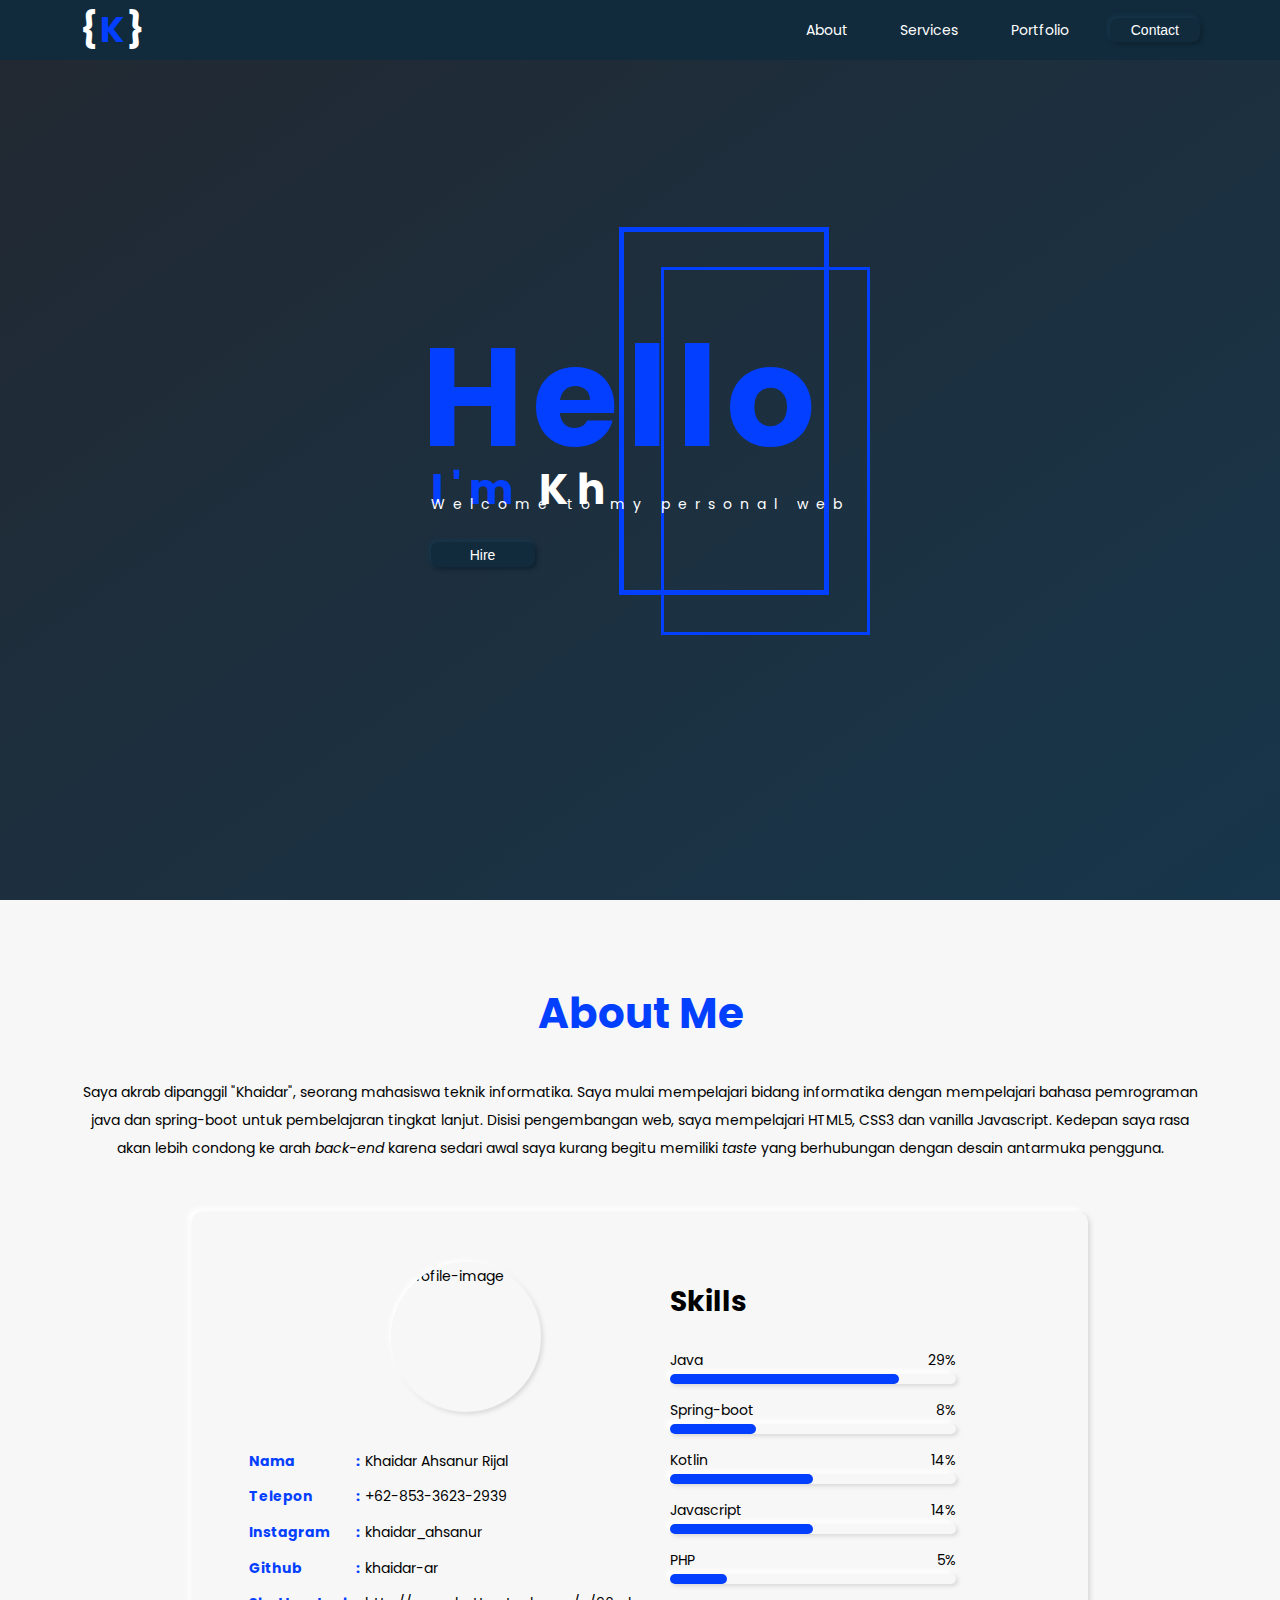
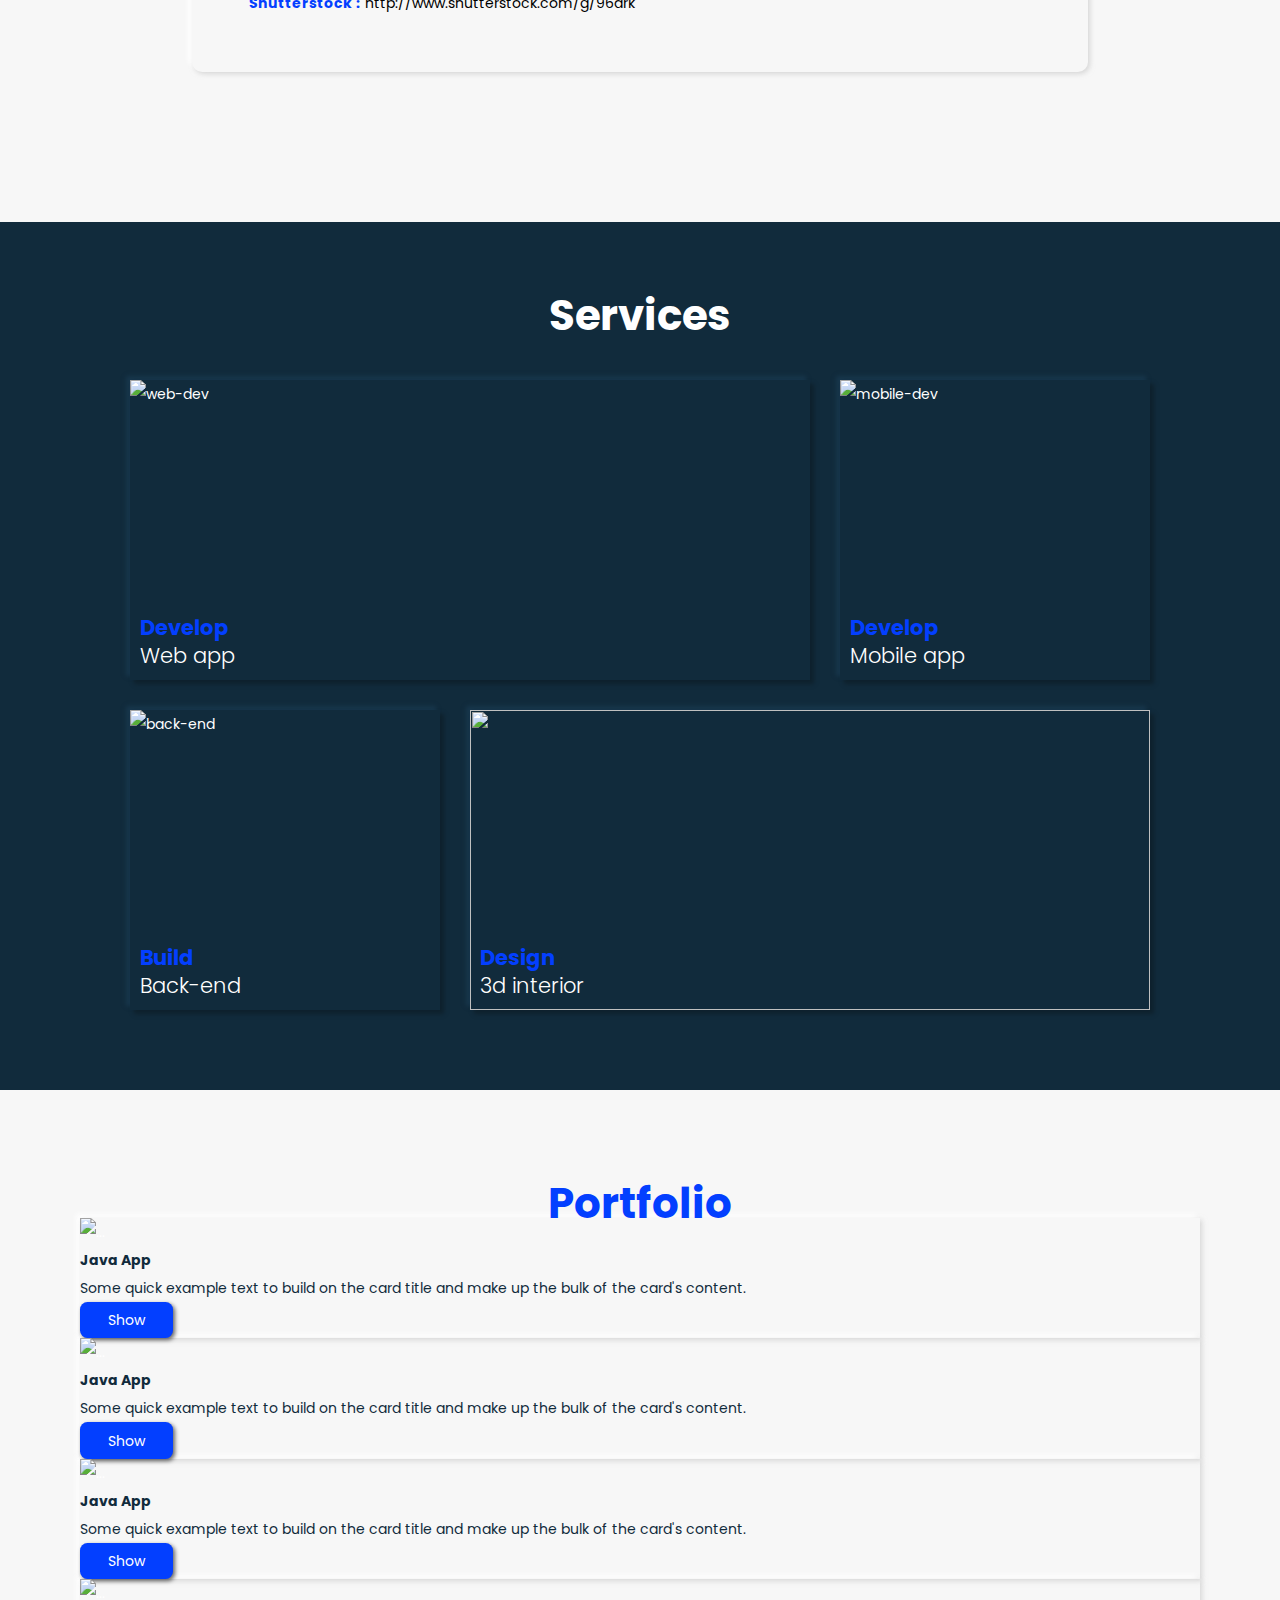
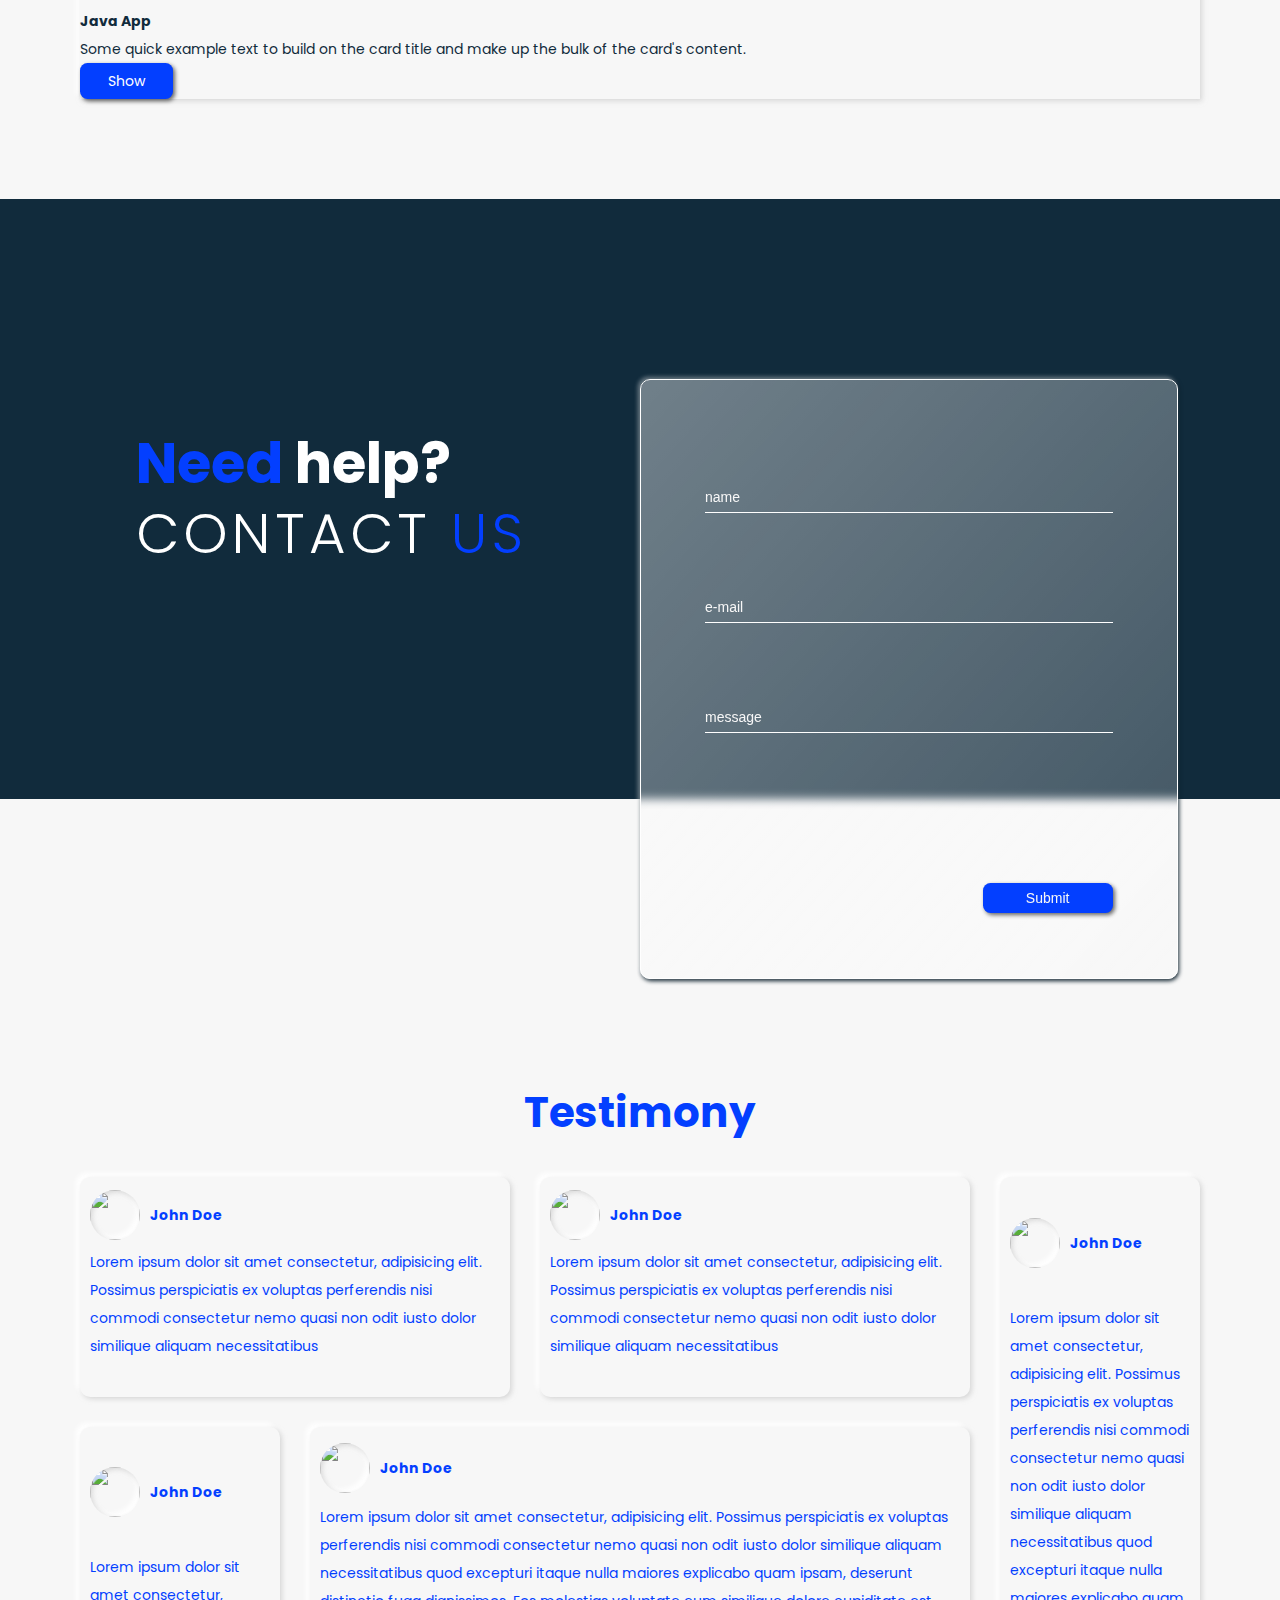
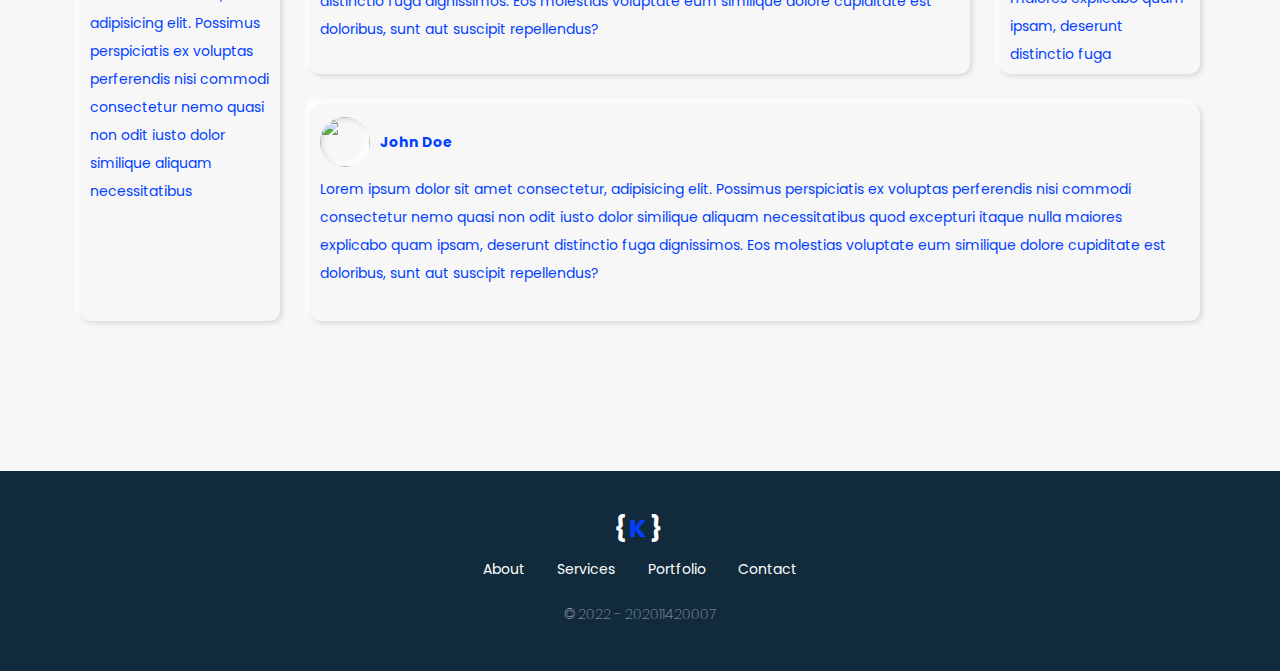
==== index.html @ c1effee4 "set animations for main-section" ====
<!DOCTYPE html>
<html lang="en">

<head>
    <meta charset="UTF-8">
    <meta http-equiv="X-UA-Compatible" content="IE=edge">
    <meta http-equiv="Content-Type" content="text/html; charset=utf-8">
    <meta name="viewport" content="width=device-width, maximum-scale=1">
    <link rel="preconnect" href="https://fonts.googleapis.com">
    <link rel="preconnect" href="https://fonts.gstatic.com" crossorigin>
    <link href="https://fonts.googleapis.com/css2?family=Poppins:wght@100;300;400;500;700&display=swap"
        rel="stylesheet">
    <link rel="stylesheet" href="https://cdnjs.cloudflare.com/ajax/libs/font-awesome/6.1.1/css/all.min.css"
        integrity="sha512-KfkfwYDsLkIlwQp6LFnl8zNdLGxu9YAA1QvwINks4PhcElQSvqcyVLLD9aMhXd13uQjoXtEKNosOWaZqXgel0g=="
        crossorigin="anonymous" referrerpolicy="no-referrer" />
    <!-- CSS only -->
    <link href="https://cdn.jsdelivr.net/npm/bootstrap@5.2.0/dist/css/bootstrap.min.css" rel="stylesheet"
        integrity="sha384-gH2yIJqKdNHPEq0n4Mqa/HGKIhSkIHeL5AyhkYV8i59U5AR6csBvApHHNl/vI1Bx" crossorigin="anonymous">
    <link rel="stylesheet" href="style/style.css">
    <title>Khaid-ar</title>
</head>

<body>
    <!-- =============== header =============== -->
    <header>
        <div class="container">
            <!-- =============== logo =============== -->
            <a class="logo" href="#">{<span>K</span>}</a>
            <!-- =============== navigation-menu =============== -->
            <nav class="menu-list hide-menu-list">
                <ul>
                    <li><a href="#about">About</a></li>
                    <li><a href="#services">Services</a></li>
                    <li><a href="#portfolio">Portfolio</a></li>
                    <li>
                        <button class="bttn bttn-contact bttn-primary">
                            <a href="#contact">Contact</a>
                        </button>
                    </li>
                </ul>
            </nav>
            <div class="menu-responsive">
                <i class="fa-solid fa-bars menu-show"></i>
                <i class="fa-solid fa-xmark exit-menu hide-icon"></i>
            </div>
        </div>
    </header>
    <!-- =============== main-section =============== -->
    <main>
        <div class="container">
            <div class="text-content">
                <h1>Hello</h1>
                <div class="typing-wrapper">
                    <h2>I'm <span class="typing"></span></h2>
                </div>
                <p>Welcome to my personal web</p>
                <button class="bttn bttn-hire bttn-primary">
                    <a href="#">Hire</a>
                </button>
            </div>

        </div>
    </main>
    <!-- =============== about-section =============== -->
    <div class="about" id="about">
        <div class="container">
            <h2>About Me</h2>
            <p>Saya akrab dipanggil "Khaidar", seorang mahasiswa teknik informatika. Saya mulai mempelajari bidang
                informatika dengan mempelajari bahasa pemrograman java dan spring-boot untuk pembelajaran tingkat
                lanjut. Disisi pengembangan web, saya mempelajari HTML5, CSS3 dan vanilla Javascript. Kedepan saya rasa
                akan lebih condong ke arah <i>back-end</i> karena sedari awal saya kurang begitu memiliki <i>taste</i>
                yang berhubungan dengan desain antarmuka pengguna.</p>
            <div class="about-content-wrapper">
                <div class="left-content">
                    <img src="media/khaidar.jpg" alt="profile-image">
                    <table class="about-detail-id">
                        <tr>
                            <th>Nama</th>
                            <th> : </th>
                            <td>Khaidar Ahsanur Rijal</td>
                        </tr>
                        <tr>
                            <th>Telepon</th>
                            <th> : </th>
                            <td>+62-853-3623-2939</td>
                        </tr>
                        <tr>
                            <th>Instagram</th>
                            <th> : </th>
                            <td>khaidar_ahsanur</td>
                        </tr>
                        <tr>
                            <th>Github</th>
                            <th> : </th>
                            <td>khaidar-ar</td>
                        </tr>
                        <tr>
                            <th>Shutterstock</th>
                            <th> : </th>
                            <td>http://www.shutterstock.com/g/96ark</td>
                        </tr>
                    </table>
                </div>
                <div class="right-content">
                    <h3>Skills</h3>
                    <div class="skill-wrapper">
                        <div class="skill-content">
                            <div class="skill-title">
                                <p>Java</p>
                                <p>80</p>
                            </div>
                            <div class="skill-outer">
                                <div class="skill-inner">
                                    <div class="skill-fill-in"></div>
                                </div>
                            </div>
                        </div>
                        <div class="skill-content">
                            <div class="skill-title">
                                <p>Spring-boot</p>
                                <p>30</p>
                            </div>
                            <div class="skill-outer">
                                <div class="skill-inner">
                                    <div class="skill-fill-in"></div>
                                </div>
                            </div>
                        </div>
                        <div class="skill-content">
                            <div class="skill-title">
                                <p>Kotlin</p>
                                <p>50</p>
                            </div>
                            <div class="skill-outer">
                                <div class="skill-inner">
                                    <div class="skill-fill-in"></div>
                                </div>
                            </div>
                        </div>
                        <div class="skill-content">
                            <div class="skill-title">
                                <p>Javascript</p>
                                <p>50</p>
                            </div>
                            <div class="skill-outer">
                                <div class="skill-inner">
                                    <div class="skill-fill-in"></div>
                                </div>
                            </div>
                        </div>
                        <div class="skill-content">
                            <div class="skill-title">
                                <p>PHP</p>
                                <p>20</p>
                            </div>
                            <div class="skill-outer">
                                <div class="skill-inner">
                                    <div class="skill-fill-in"></div>
                                </div>
                            </div>
                        </div>
                    </div>
                </div>
            </div>
        </div>
    </div>

    <div class="services" id="services">
        <div class="container">
            <h2>Services</h2>
            <div class="services-wrapper services-grid-wrapper">
                <div class="service-item">
                    <img src="media/dark-web.webp" alt="web-dev">
                    <div class="service-title">
                        <p>Develop</p>
                        <p>Web app</p>
                    </div>
                    <div class="badge">
                        <a href="">interested</a>
                    </div>
                </div>
                <div class="service-item">
                    <img src="media/dark-mobile.png" alt="mobile-dev">
                    <div class="service-title">
                        <p>Develop</p>
                        <p>Mobile app</p>
                    </div>
                    <div class="badge">
                        <a href="">interested</a>
                    </div>
                </div>
                <div class="service-item">
                    <img src="media/be-svc.jpg" alt="back-end">
                    <div class="service-title">
                        <p>Build</p>
                        <p>Back-end</p>
                    </div>
                    <div class="badge">
                        <a href="">interested</a>
                    </div>
                </div>
                <div class="service-item">
                    <img src="media/interior-svc.jpg" alt="">
                    <div class="service-title">
                        <p>Design</p>
                        <p>3d interior</p>
                    </div>
                    <div class="badge">
                        <a href="">interested</a>
                    </div>
                </div>
            </div>
        </div>
    </div>

    <div class="portfolio" id="portfolio">
        <div class="container ">
            <h2 class="mb-5">Portfolio</h2>
            <div class="row px-5 g-5 swiper">
                <div class="col-12 col-lg-4 ">
                    <div class="card">
                        <img src="media/java.png" class="card-img-top" alt="...">
                        <div class="card-body">
                            <h5 class="card-title">Java App</h5>
                            <p class="card-text">Some quick example text to build on the card title and make up the bulk
                                of the card's content.</p>
                            <a href="#" class="mt-2 bttn bttn-secondary bttn-port">Show</a>
                        </div>
                    </div>
                </div>
                <div class="col-12 col-lg-4 ">
                    <div class="card">
                        <img src="media/work-polres1.jpg" class="card-img-top" alt="...">
                        <div class="card-body">
                            <h5 class="card-title">Java App</h5>
                            <p class="card-text">Some quick example text to build on the card title and make up the bulk
                                of the card's content.</p>
                            <a href="#" class="mt-2 bttn bttn-secondary bttn-port">Show</a>
                        </div>
                    </div>
                </div>
                <div class="col-12 col-lg-4 ">
                    <div class="card swiper-slide">
                        <img src="media/work-interior1.jpg" class="card-img-top" alt="...">
                        <div class="card-body">
                            <h5 class="card-title">Java App</h5>
                            <p class="card-text">Some quick example text to build on the card title and make up the bulk
                                of the card's content.</p>
                            <a href="#" class="mt-2 bttn bttn-secondary bttn-port">Show</a>
                        </div>
                    </div>
                </div>
                <div class="col-12 col-lg-4 ">
                    <div class="card swiper-slide">
                        <img src="media/work-interior1.jpg" class="card-img-top" alt="...">
                        <div class="card-body">
                            <h5 class="card-title">Java App</h5>
                            <p class="card-text">Some quick example text to build on the card title and make up the bulk
                                of the card's content.</p>
                            <a href="#" class="mt-2 bttn bttn-secondary bttn-port">Show</a>
                        </div>
                    </div>
                </div>
            </div>
            <!-- <i class="fa-solid fa-less-than card-nav-left swiper-button-next"></i>
            <i class="fa-solid fa-greater-than card-nav-right swiper-button-prev"></i> -->
        </div>
    </div>

    <!-- =============== contact-section =============== -->
    <div class="contact" id="contact">
        <div class="container">
            <div class="contact-text-content">
                <h2><span>Need</span> help?</h2>
                <h2>CONTACT <span>US</span></h2>
            </div>
            <div class="contact-wrapper">
                <form action="post">
                    <!-- <label for="">name</label> -->
                    <input type="text" placeholder="name">
                    <!-- <label for="">email</label> -->
                    <input type="text" placeholder="e-mail">
                    <!-- <label for="">submit</label> -->
                    <input type="text" placeholder="message">
                </form>
                <button class="bttn bttn-secondary bttn-submit"><a href="">Submit</a></button>
            </div>
        </div>
    </div>

    <!-- =============== testimony =============== -->

    <div class="testimony">
        <div class="container">
            <h2>Testimony</h2>
            <div class="testimony-wrapper">
                <div class="testimony-card">
                    <div class="testimony-profile">
                        <img
                            src='https://avataaars.io/?avatarStyle=Transparent&topType=Hijab&accessoriesType=Blank&hatColor=PastelBlue&clotheType=BlazerShirt&eyeType=Default&eyebrowType=Default&mouthType=Default&skinColor=Light' />
                        <p>John Doe</p>
                    </div>
                    <p>Lorem ipsum dolor sit amet consectetur, adipisicing elit. Possimus perspiciatis ex voluptas
                        perferendis nisi commodi consectetur nemo quasi non odit iusto dolor similique aliquam
                        necessitatibus </p>
                </div>
                <div class="testimony-card">
                    <div class="testimony-profile">
                        <img
                            src='https://avataaars.io/?avatarStyle=Transparent&topType=LongHairBun&accessoriesType=Wayfarers&hairColor=BrownDark&facialHairType=BeardLight&facialHairColor=Red&clotheType=BlazerShirt&clotheColor=Gray02&eyeType=WinkWacky&eyebrowType=UpDown&mouthType=Disbelief&skinColor=Brown' />
                        <p>John Doe</p>
                    </div>
                    <p>Lorem ipsum dolor sit amet consectetur, adipisicing elit. Possimus perspiciatis ex voluptas
                        perferendis nisi commodi consectetur nemo quasi non odit iusto dolor similique aliquam
                        necessitatibus
                    </p>
                </div>
                <div class="testimony-card">
                    <div class="testimony-profile">
                        <img
                            src='https://avataaars.io/?avatarStyle=Transparent&topType=ShortHairShaggyMullet&accessoriesType=Blank&hatColor=Blue03&hairColor=Blonde&facialHairType=Blank&clotheType=BlazerSweater&clotheColor=Gray02&eyeType=Wink&eyebrowType=DefaultNatural&mouthType=Twinkle&skinColor=Pale' />
                        <p>John Doe</p>
                    </div>
                    <p>Lorem ipsum dolor sit amet consectetur, adipisicing elit. Possimus perspiciatis ex
                        voluptas
                        perferendis nisi commodi consectetur nemo quasi non odit iusto dolor similique aliquam
                        necessitatibus quod excepturi itaque nulla maiores explicabo quam ipsam, deserunt
                        distinctio
                        fuga dignissimos.</p>
                </div>
                <div class="testimony-card">
                    <div class="testimony-profile">
                        <img
                            src='https://avataaars.io/?avatarStyle=Transparent&topType=LongHairCurvy&accessoriesType=Prescription01&hairColor=BrownDark&facialHairType=Blank&clotheType=Hoodie&clotheColor=Blue03&eyeType=Wink&eyebrowType=RaisedExcitedNatural&mouthType=Default&skinColor=Pale' />
                        <p>John Doe</p>
                    </div>
                    <p>Lorem ipsum dolor sit amet consectetur, adipisicing elit. Possimus perspiciatis ex
                        voluptas
                        perferendis nisi commodi consectetur nemo quasi non odit iusto dolor similique aliquam
                        necessitatibus</p>
                </div>
                <div class="testimony-card">
                    <div class="testimony-profile">
                        <img
                            src='https://avataaars.io/?avatarStyle=Transparent&topType=LongHairNotTooLong&accessoriesType=Prescription02&hairColor=PastelPink&facialHairType=Blank&clotheType=BlazerSweater&eyeType=Happy&eyebrowType=SadConcernedNatural&mouthType=Eating&skinColor=Pale' />
                        <p>John Doe</p>
                    </div>
                    <p>Lorem ipsum dolor sit amet consectetur, adipisicing elit. Possimus perspiciatis ex
                        voluptas
                        perferendis nisi commodi consectetur nemo quasi non odit iusto dolor similique aliquam
                        necessitatibus quod excepturi itaque nulla maiores explicabo quam ipsam, deserunt
                        distinctio
                        fuga dignissimos. Eos molestias voluptate eum similique dolore cupiditate est doloribus,
                        sunt
                        aut suscipit repellendus?</p>
                </div>
                <div class="testimony-card">
                    <div class="testimony-profile">
                        <img
                            src='https://avataaars.io/?avatarStyle=Transparent&topType=Hat&accessoriesType=Round&facialHairType=BeardMedium&facialHairColor=Platinum&clotheType=BlazerSweater&clotheColor=PastelRed&graphicType=SkullOutline&eyeType=Wink&eyebrowType=DefaultNatural&mouthType=Default&skinColor=Tanned' />
                        <p>John Doe</p>
                    </div>
                    <p>Lorem ipsum dolor sit amet consectetur, adipisicing elit. Possimus perspiciatis ex
                        voluptas
                        perferendis nisi commodi consectetur nemo quasi non odit iusto dolor similique aliquam
                        necessitatibus quod excepturi itaque nulla maiores explicabo quam ipsam, deserunt
                        distinctio
                        fuga dignissimos. Eos molestias voluptate eum similique dolore cupiditate est doloribus,
                        sunt
                        aut suscipit repellendus?</p>
                </div>
            </div>
        </div>
    </div>

    <!-- =============== footer =============== -->
    <footer>
        <div class="container">
            <a class="logo" href="#">{<span>K</span>}</a>

            <nav class="footer-nav">
                <ul>
                    <li><a href="#about">About</a></li>
                    <li><a href="#services">Services</a></li>
                    <li><a href="#portfolio">Portfolio</a></li>
                    <li><a href="#contact">Contact</a></li>
                </ul>
            </nav>
            <div class="social-icons"> <i class="fa-regular fa-envelope"></i>
                <i class="fa-brands fa-github-square"></i>
                <i class="fa-brands fa-linkedin"></i>
                <i class="fa-brands fa-facebook-square"></i>
                <i class="fa-brands fa-instagram"></i></div>
            <p>&copy; 2022 - 202011420007</p>
        </div>
    </footer>
    <script src="script.js"></script>
</body>

</html>
---- style/style.css ----
@import"utility.css";


/* =============== header =============== */

header {
    width: 100vw;
    height: 60px;
    background-color: var(--bg-primary);
    position: fixed;
    z-index: 50;
}

header .container {
    padding-top: 0;
    padding-bottom: 0;
    display: flex;
    justify-content: space-between;
    align-items: center;
    height: 100%;
    width: 100%;
}

.logo {
    height: auto;
    align-self: center;
    display: inline-block;
    letter-spacing: .2rem;
    font-weight: 700;
    font-size: 2.5rem;
}



.logo span {
    font-size: 2.5rem;
    color: var(--color-var-style);
    font-weight: 700;
}

nav.menu-list {
    height: 100%;
    width: 30%;
    display: flex;
    align-items: center;
    justify-content: flex-end;
}

nav ul {
    display: flex;
    justify-content: space-between;
    align-items: center;
    margin-bottom: 0;
    gap: 30px;
}

nav ul li>a {
    transition: 0.9s;
    padding: 0.5em .8em;
    width: 100%;
    height: 100%;
    transition: all .2s ease-in;
    cursor: pointer;

}

nav ul li>a:hover {
    transform: translateY(-5px);
    border-bottom: 1px solid var(--color-var-style);
}


.menu-responsive {
    display: none;
}

.bttn-contact>a:hover {
    color: var(--bg-secondary);
}


/* =============== main-section =============== */
main {
    height: 100vh;
    width: 100vw;
    background: var(--bg-main-gradient);
}

main .container {
    display: flex;
    flex-direction: column;
    align-items: center;
    width: inherit;
    height: inherit;
    justify-content: center;

}



.text-content {
    text-align: left;
    height: auto;
    position: relative;
    letter-spacing: 8px;
    line-height: 2.5rem;
}

.text-content h1 {
    /* position: relative; */
    left: -10px;
    color: var(--color-var-style);
    line-height: 1em;
    position: relative;

}

.typing-wrapper {
    position: relative;
    margin: 20px 0;
    width: auto;
    height: auto;

}

.text-content h2 {
    z-index: 2;
    position: absolute;
    bottom: -20px;
    color: var(--color-var-style);
    width: 60vw;
    /* width: 100%; */
}

.text-content h2 .typing {
    font-size: inherit;
    color: var(--font-color-primary);
    z-index: 2;
    margin-bottom: 20px;
}


.text-content p {
    position: relative;
    /* margin-top: 20px; */
    z-index: 2;
}

.text-content::before {
    content: '';
    width: 50%;
    height: 150%;
    border: 5px solid var(--color-var-style);
    position: absolute;
    right: 5%;
    top: -100px;
    z-index: 1;
    animation: fade-box-left 3s ease-in;
}



.text-content::after {
    content: '';
    width: 50%;
    height: 150%;
    border: 3px solid var(--color-var-style);
    position: absolute;
    right: -5%;
    top: -60px;
    z-index: 1;
    animation: fade-box-right 3s ease-in;
}


.bttn-hire {
    padding: .3em 2.8em;
    margin-top: 20px;
}

.bttn-hire>a:hover {
    color: var(--bg-secondary);
}

/* =============== about-section =============== */
.about {
    width: 100vw;
    height: auto;
    color: var(--font-color-secondary);
    margin-bottom: 50px;
}



.about .container {
    width: inherit;
    height: inherit;
    display: flex;
    flex-direction: column;
    align-items: center;
}

.about .container i {
    font-size: 1rem;
}

.about .container h2 {
    color: var(--color-var-style);
    margin-bottom: 50px;
}

.about .container>p {
    margin-bottom: 50px;
    text-align: center;
}

.about-content-wrapper {
    min-width: 80%;
    height: auto;
    display: flex;
    align-items: center;
    padding: 50px 100px;
    box-shadow: 2px 2px 5px var(--shadow-btm-primary), -4px -4px 5px var(--shadow-top-primary);
    border-radius: 10px;
}

.left-content {
    width: 50%;
    display: flex;
    flex-direction: column;
    align-items: center;
    margin-right: 30px;

}

.left-content img {
    width: 150px;
    height: 150px;
    border-radius: 50%;
    box-shadow: -2px -2px 4px var(--shadow-top-primary), 2px 2px 4px var(--shadow-btm-primary);
    margin-bottom: 30px;
    object-fit: cover;
}


.about-detail-id {
    align-self: flex-end;
    color: #000;
    text-align: left;
    min-width: 80%;
    table-layout: fixed;

}

.about-detail-id tr th {
    width: 30%;
    color: var(--color-var-style);
}

.about-detail-id tr td {
    word-wrap: break-word;
    width: 70%;
}

.about-detail-id tr td,
.about-detail-id tr th {
    padding: .2em;
}

.about-detail-id tr th:nth-of-type(2) {
    padding: 0;
    width: 1%;
}

.right-content {
    width: 50%;
    height: 100%;
}

.right-content h3 {
    margin-bottom: 30px;
}

.skill-wrapper {
    height: 80%;
    max-width: 90%;
    display: flex;
    flex-direction: column;
    justify-content: space-between;

}

.skill-content {
    display: flex;
    flex-direction: column;
    height: 50px;
}

.skill-title {
    display: flex;
    color: var(--font-color-secondary);
    justify-content: space-between;
}

.skill-outer {
    width: 100%;
    height: 10px;
    background-color: var(--bg-secondary);
    box-shadow: 2px 2px 4px var(--shadow-btm-primary), -4px -4px 4px var(--shadow-top-primary);
    border-radius: 10px;
}

.skill-inner {
    width: 80%;
    height: 100%;
    border-radius: 10px;
}

.skill-content:nth-of-type(2) .skill-outer .skill-inner {
    width: 30%;
}

.skill-content:nth-of-type(3) .skill-outer .skill-inner {
    width: 50%;
}

.skill-content:nth-of-type(4) .skill-outer .skill-inner {
    width: 50%;
}

.skill-content:nth-of-type(5) .skill-outer .skill-inner {
    width: 20%;
}

.skill-fill-in {
    width: 100%;
    height: 100%;
    background-color: var(--color-var-style);
    border-radius: 10px;
    animation: precentage-bar 3s ease-in;
}




/* ============ services-section ============ */

.services {
    height: auto;
    width: 100vw;
    background-color: var(--bg-primary);
}

.services .container {
    display: flex;
    flex-direction: column;
    align-items: center;
    width: inherit;
    height: inherit;
    padding: 80px 130px;
}

.services-grid-wrapper {
    margin-top: 50px;
    width: 100%;
    height: auto;
    display: grid;
    grid-template-columns: 2fr 1fr 1fr 2fr;
    gap: 30px;
}

.service-item {
    box-shadow: 4px 4px 4px var(--shadow-btm-secondary), -4px -4px 4px var(--shadow-top-secondary);
    height: 300px;
    position: relative;
}

.service-item img {
    width: 100%;
    height: 100%;
    object-fit: cover;

}

.service-item:nth-of-type(1) {
    grid-column: 1/4;
}

.service-item:nth-of-type(4) {
    grid-column: 2/5;
}

.service-title {
    position: absolute;
    bottom: 10px;
    left: 10px;
}

.service-title>p {
    font-size: 1.5rem;
    font-weight: 300;
}

.service-title p:first-child {
    color: var(--color-var-style);
    font-weight: 700;
}

.badge {
    display: none;
}

.badge.active {
    width: 100%;
    height: 100%;
    background-color: var(--glass-effect-shadow-btm);
    opacity: .8;
    z-index: 10;
    top: 0;
    left: 0;
    position: absolute;
    display: flex;
    align-items: center;
    justify-content: center;
}


/* ============ portfolio-section ============ */
.portfolio .container h2 {
    color: var(--color-var-style);
    text-align: center;
}

.portfolio .container {
    position: relative;
}


.card {
    box-shadow: 2px 2px 5px var(--shadow-btm-primary), -4px -4px 5px var(--shadow-top-primary);
}

.bttn-port {
    padding: .3em 2em;
}

.card-nav-left,
.card-nav-right {
    position: absolute;
    font-size: 2rem;
    font-weight: 700;
    width: 50px;
    height: 50px;
    border-radius: 50%;
    display: flex;
    align-items: center;
    justify-content: center;
    box-shadow: 2px 2px 5px var(--shadow-btm-primary), -4px -4px 5px var(--shadow-top-primary);
    color: var(--color-var-style);
}

.card-nav-left:active,
.card-nav-right:active {
    box-shadow: inset 2px 2px 5px var(--shadow-btm-primary), inset -4px -4px 5px var(--shadow-top-primary);
    ;
}

.card-nav-left {
    top: 50%;
    left: 3%;
}

.card-nav-right {
    top: 50%;
    right: 3%;
}

/* ============ contact-section ============ */

.contact {
    height: 600px;
    width: 100vw;
    background-color: var(--bg-primary);
    margin-bottom: 200px;
}

.contact .container {
    width: 100%;
    height: 100%;
    display: flex;
    align-items: center;
    position: relative;
}

.contact-text-content {
    line-height: 5rem;
    margin-left: 5%;
}


.contact-text-content h2 {
    font-size: 5rem;
}

.contact-text-content h2 span {
    font-size: 5rem;
    color: var(--color-var-style);
}

.contact-text-content h2:nth-child(2) {
    letter-spacing: .3rem;
    font-weight: 300;
}

.contact-wrapper {
    height: 600px;
    width: calc(42%);
    padding: calc(8%) calc(5%);
    border-radius: 10px;
    display: flex;
    flex-direction: column;
    position: absolute;
    top: 180px;
    right: 8%;
    background-image: var(--glass-effect-bg);
    backdrop-filter: blur(5px);
    -webkit-backdrop-filter: blur(5px);
    border: 1px solid #fff;
    box-shadow: -2px -2px 4px var(--glass-effect-shadow-top), 1px 1.5px 4px var(--glass-effect-shadow-btm);
}

form {
    height: auto;
    width: 100%;
    display: flex;
    flex-direction: column;
    gap: 80px;
    background-color: transparent;
    margin-bottom: 150px;

}

form>input {
    height: 30px;
    color: var(--font-color-primary);
    background-color: transparent;
    font-weight: 700;
    border: none;
    border-bottom: 1px solid var(--font-color-primary);
}

form>input:focus {
    outline: none;
    color: var(--font-color-primary);
    font-weight: 100;
}

.bttn-submit {
    width: 130px;
    padding: .5em;
}

.bttn-submit>a {
    color: var(--bg-secondary);
}


/* ============ testimony-section ============ */

.testimony {
    width: 100vw;
    height: auto;
    color: var(--color-var-style);
    margin-bottom: 50px;
}

.testimony .container {
    width: 100%;
    height: 100%;
    display: flex;
    flex-direction: column;
    justify-content: center;
    align-items: center;
}

.testimony-wrapper {
    margin-top: 50px;
    width: 80%;
    height: 100%;
    display: grid;
    grid-template-columns: repeat(5, 1fr);
    gap: 30px;
}

.testimony-card {
    box-shadow: 2px 2px 5px var(--shadow-btm-primary), -4px -4px 5px var(--shadow-top-primary);
    border-radius: 10px;
    overflow: hidden;
    padding: 20px 10px;
}

.testimony-profile {
    width: 100%;
    height: 20%;
    display: flex;
    gap: 10px;
    align-items: center;
    font-weight: 700;
    margin-bottom: 15px;
}

.testimony-profile img {
    border-radius: 50%;
    width: 50px;
    height: 50px;
    box-shadow: inset 2px 2px 5px var(--shadow-btm-primary), inset -4px -4px 5px var(--shadow-top-primary);
    object-fit: cover;
}

.testimony-card:nth-of-type(1) {
    grid-column: 1/3;
}

.testimony-card:nth-of-type(2) {
    grid-column: 3/5;
}

.testimony-card:nth-of-type(3) {
    grid-column: 5/6;
    grid-row: 1/3;
}

.testimony-card:nth-of-type(4) {
    grid-column: 1/2;
    grid-row: 2/4;
}

.testimony-card:nth-of-type(5) {
    grid-column: 2/5;
    grid-row: 2;
}

.testimony-card:nth-of-type(6) {
    grid-column: 2/6;
    grid-row: 3;
}


/* ============ footer ============ */
footer {
    width: 100vw;
    height: 200px;
    background-color: var(--bg-primary);
}

footer .container {
    width: 100%;
    height: 100%;
    padding: 20px 0;
    display: flex;
    flex-direction: column;
    justify-content: center;
    align-items: center;
    gap: 5px;
}

footer .logo,
footer .logo span {
    font-size: 1.8rem;
}

.footer-nav ul {
    column-gap: 10px;
}


.footer-nav ul li a:hover {
    transform: none;
    border: none;
    color: var(--color-var-style);

}

.social-icons {
    display: flex;
    justify-content: space-between;
    width: 17%;
}

.social-icons>i {
    font-size: 2rem;
}

footer .container p {
    font-weight: 100;
}

@media only screen and (max-width: 1300px) {
    .portfolio-card {
        height: 280px;
    }

    .testimony-wrapper {
        width: 100%;
    }

    .contact-text-content h2 {
        font-size: 4rem;
        line-height: 5rem;
        align-self: flex-start;
    }

    .contact-text-content h2 span {
        font-size: 4rem;
    }
}

@media only screen and (max-width: 1000px) {
    main .container {
        padding: 100px 40px;
    }

    .typing-wrapper h2 {

        width: 70vw;

        /* display: none; */
    }

    .about-content-wrapper {
        width: 110%;
        padding: 50px;
    }

    .left-content img {
        width: 120px;
        height: 120px;
    }

    .left-content {
        width: 65%;
    }

    .right-content {
        width: 35%;
    }

    .portfolios-card-wrapper {
        padding: 50px 0;
    }

    .portfolio-card {
        width: 30%;
    }

    .portfolio-card h3 {
        font-size: 1.3rem;
        line-height: 1.5rem;
    }

    .portfolio-card img {
        height: 60%;
    }

    .card-nav-left {
        top: 50%;
        left: -70px;
    }

    .card-nav-right {
        top: 50%;
        right: -70px;
    }

    .contact .container {
        display: flex;
        flex-direction: column;
    }

    .contact-text-content h2 {
        font-size: 4rem;
        line-height: 5rem;
        align-self: flex-start;
    }

    .contact-text-content h2 span {
        font-size: 4rem;
    }

    .contact-wrapper {
        width: 60%;
        top: 270px
    }

    .testimony {
        margin-top: 200px;
    }

    .testimony-wrapper {
        grid-template-columns: repeat(6, 1fr);
        gap: 30px;
    }

    .testimony-card:nth-of-type(1) {
        grid-column: 1/4;
    }

    .testimony-card:nth-of-type(2) {
        grid-column: 4/7;
        grid-row: 1/2;
    }

    .testimony-card:nth-of-type(3) {
        grid-column: 1/3;
        grid-row: 2/4;
    }

    .testimony-card:nth-of-type(4) {
        grid-column: 3/5;
        grid-row: 2/3;
    }

    .testimony-card:nth-of-type(5) {
        grid-column: 5/7;
    }

    .testimony-card:nth-of-type(6) {
        grid-column: 3/7;
    }
}







@media only screen and (max-width: 700px) {
    body {
        line-height: 1.2rem;
    }

    h1 {
        font-size: 5.5rem;
    }

    h2 {
        font-size: 3rem;
    }

    h3 {
        font-size: 1.8rem;
    }

    a,
    p {
        font-size: .8rem;
    }

    .container {
        max-width: 480px;
        padding: 80px 40px;
    }


    /* =============== header-section =============== */
    header {
        height: 50px;
    }


    .hide-menu-list {
        transform: scale(0);
        opacity: 0;
    }

    .menu-list.hide-menu-list {
        display: none;
    }

    .hide-menu-list ul li a {
        display: none;
    }

    nav.menu-list {
        z-index: 5;
        position: fixed;
        left: 0;
        right: 0;
        top: 0;
        bottom: 0;
        width: 100vw;
        height: 100vh;
        background-image: var(--menu-glass-effect-bg);
        backdrop-filter: blur(5px);
        -webkit-backdrop-filter: blur(5px);
        justify-content: center;
        align-items: center;
        transition-duration: 1s;
        transform: scale(1);
        transition-delay: .2s;
    }

    .menu-list ul {
        display: flex;
        flex-direction: column;
        align-items: center;
        justify-content: center;
        z-index: 10;
    }

    .menu-list ul li a {
        color: var(--font-color-primary);
        font-size: 1.5rem;
        transition: 0.9s;
        padding: 0.5em .8em;
        /* transition: all .2s ease-in; */
        cursor: pointer;
        z-index: 5;
    }

    .menu-list ul li a:hover {
        border-bottom: none;
        transform: translate(0);
    }

    /* =============== main-section =============== */

    main .container {
        padding: 80px 20px;
    }

    .text-content h1 {
        left: -7px;
    }



    .text-content h2 {
        font-size: 1.5rem;
        letter-spacing: 0.2em;
        width: auto;
        bottom: -5px;
        /* display: none; */
    }

    .text-content p {
        line-height: 1.2em;
        /* margin-top: 30px; */
    }


    .text-content::before {
        width: 40%;
        height: 115%;
        right: 20%;
        top: -30px;
    }

    .text-content::after {
        width: 40%;
        height: 115%;
        right: 10%;
        top: -5px;
    }

    .bttn-hire {
        padding: .05em 2.3em;
    }

    /* =============== about-section =============== */
    .about {
        height: auto;
    }

    .about .container {
        height: auto;
    }

    .about .container p i {
        font-size: .8rem;
    }

    .about-content-wrapper {
        width: 110%;
        height: auto;
        padding: 50px 30px;
        flex-direction: column;
        align-items: flex-start;
    }

    .left-content,
    .right-content {
        width: 100%;
    }

    .left-content img {
        width: 100px;
        height: 100px;
        margin-bottom: 50px;
    }

    .about-detail-id {
        width: inherit;
        margin-bottom: 50px;
    }

    .about-detail-id tr td {
        width: 60%;
        font-size: .8rem;
    }

    .about-detail-id tr th {
        width: 40%;
        vertical-align: text-top;
        font-size: .8rem;
    }

    .right-content {
        width: 100%;
    }

    .skill-wrapper {
        min-width: 90%;
    }

    .skill-content {
        height: 40px;
        margin-bottom: 10px;
    }

    .skill-title {
        margin-bottom: 5px;
    }


    /* ============ services-section ============ */
    .services {
        height: auto;
    }

    .services .container {
        padding: 80px 20px;
        height: inherit;
    }

    .services-grid-wrapper {
        gap: 30px;
        grid-template-columns: 1fr;
        grid-template-rows: repeat(4, 2fr);
        width: 80%;
        height: 100%;
    }

    .service-item {
        height: 200px;
    }

    .service-item:nth-of-type(1) {
        grid-column: 1;
        background-color: #000;
    }

    .service-item:nth-of-type(4) {
        grid-column: 1;
        background-color: #000;
    }

    .service-title>p {
        font-size: 1rem;
    }

    /* ============ portfolio-section ============ */



    .portfolios-card-wrapper {
        align-items: center;
        justify-content: center;
        padding: 0;
    }

    .portfolio-card {
        width: 80%;
        height: 350px;
    }

    .portfolio-card a {
        margin-top: 70px;
    }

    .portfolio-card:nth-of-type(2),
    .portfolio-card:nth-of-type(3) {
        display: none;
    }

    .card-nav-left,
    .card-nav-right {
        display: none;
    }

    /* ============ contact-section ============ */
    .contact {
        height: 600px;
        margin-bottom: 0;
    }

    .contact .container {
        display: flex;
        flex-direction: column;
        position: static;
        padding: 100px 20px;

    }

    .contact-text-content {
        width: 100%;
        margin-bottom: 30px;
    }

    .contact-text-content h2 {
        font-size: 2rem;
        line-height: 3rem;
    }

    .contact-text-content h2 span {
        font-size: 2rem;
    }


    .contact-wrapper {
        position: static;
        width: 100%;
        padding: calc(15%) calc(10%);
    }

    form {
        gap: 50px;
    }

    .bttn-submit {
        padding: .8em .3em;
    }

    /* ============ testimony-section ============ */
    .testimony {
        margin-top: 150px;
    }

    .testimony-wrapper {
        display: flex;
        align-items: center;
        justify-content: center;
        height: 100%;
    }

    .testimony-card:not(:nth-of-type(1)) {
        display: none;
    }

    .testimony-card {
        width: 100%;
        height: 300px;
    }

    /* ============ footer ============ */
    footer {
        height: 180px;
    }

    .social-icons {
        width: 50%;
    }

    /* ============ reset-contact-button============ */

    .bttn.bttn-contact.bttn-primary {
        background-color: inherit;
        border: none;
        box-shadow: none;
        padding: 0;
        color: inherit;
    }

    .menu-responsive {
        display: inline-block;
        z-index: 10;
    }


    /* ============ menu-event-handler ============ */
    .menu-show,
    .exit-menu {
        display: inline-block;
        text-align: center;
        z-index: 50;
        font-size: 1.8rem;
        transition: .4s;
        -webkit-transition: .4s;
    }


    .menu-show:active,
    .exit-menu:active {
        -webkit-transform: rotate(180deg);
        transform: rotate(180deg);
    }

    .hide-icon {
        display: none;
    }
}
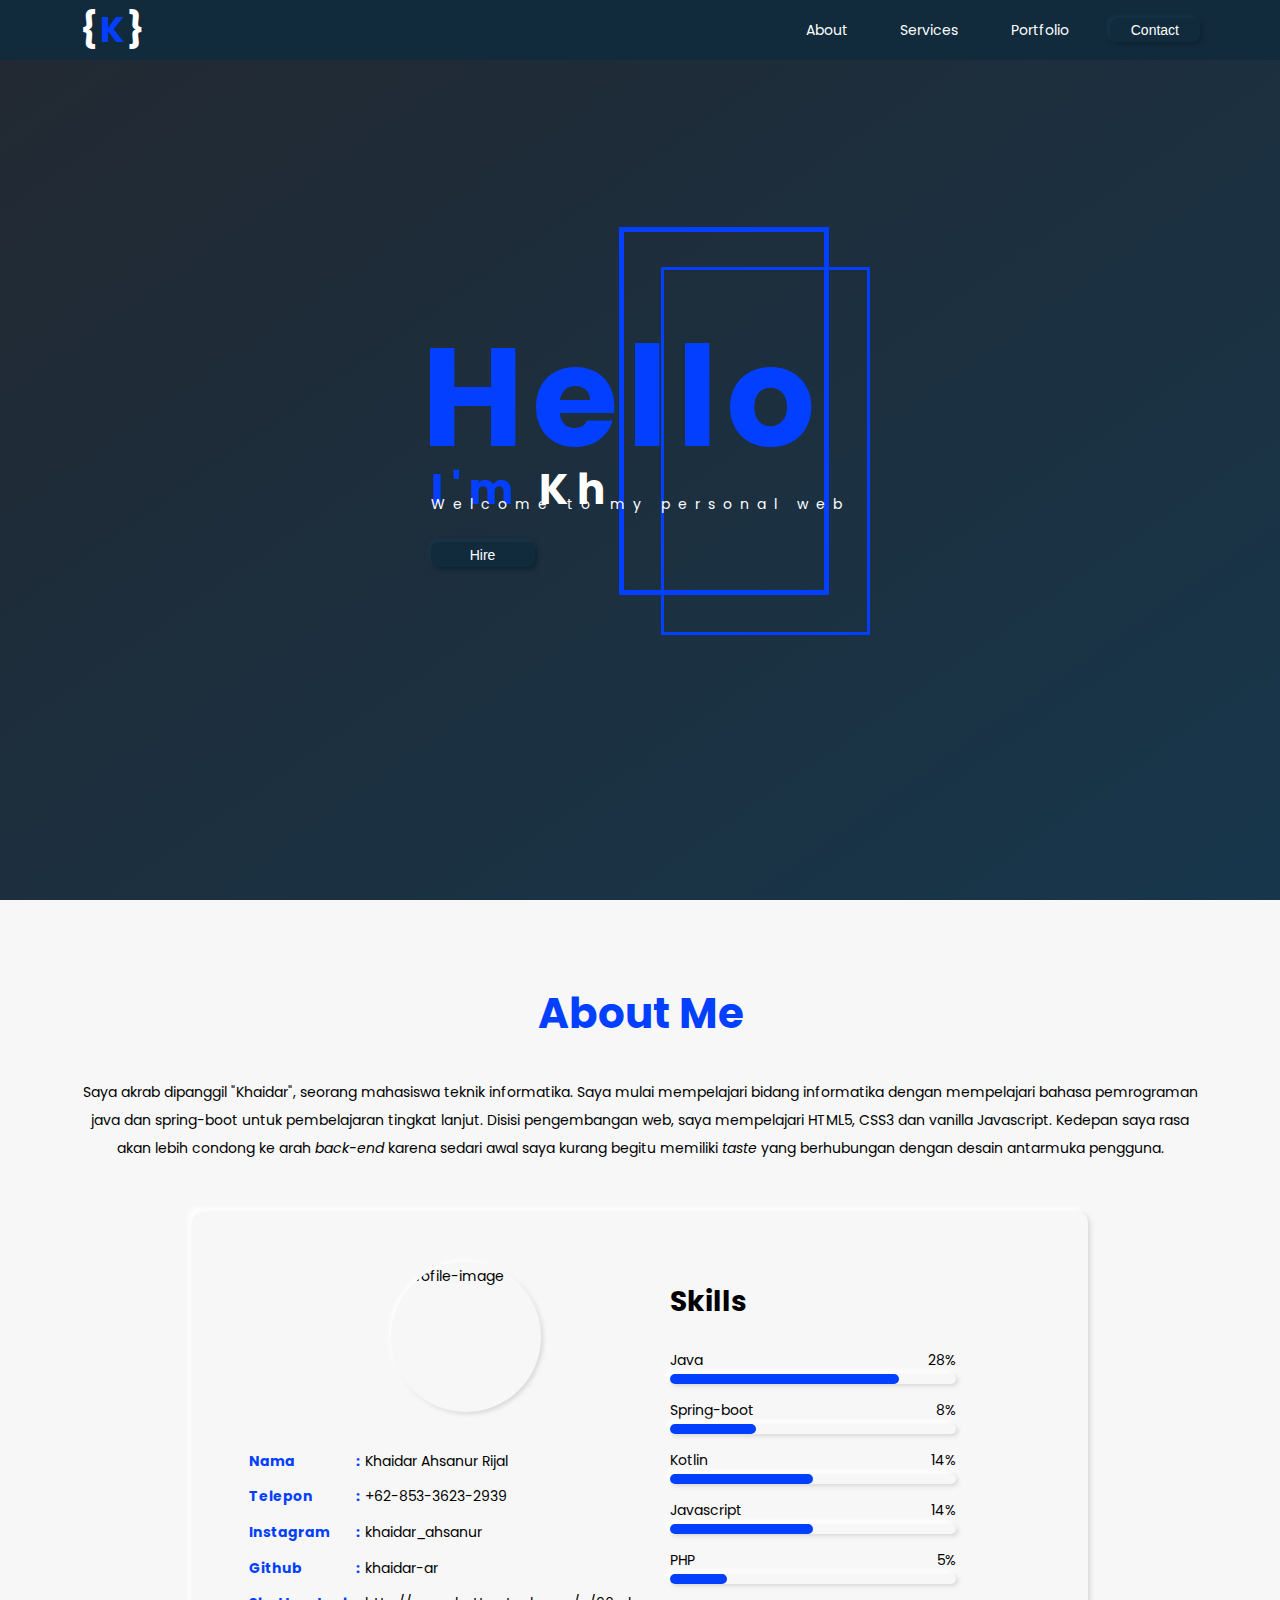
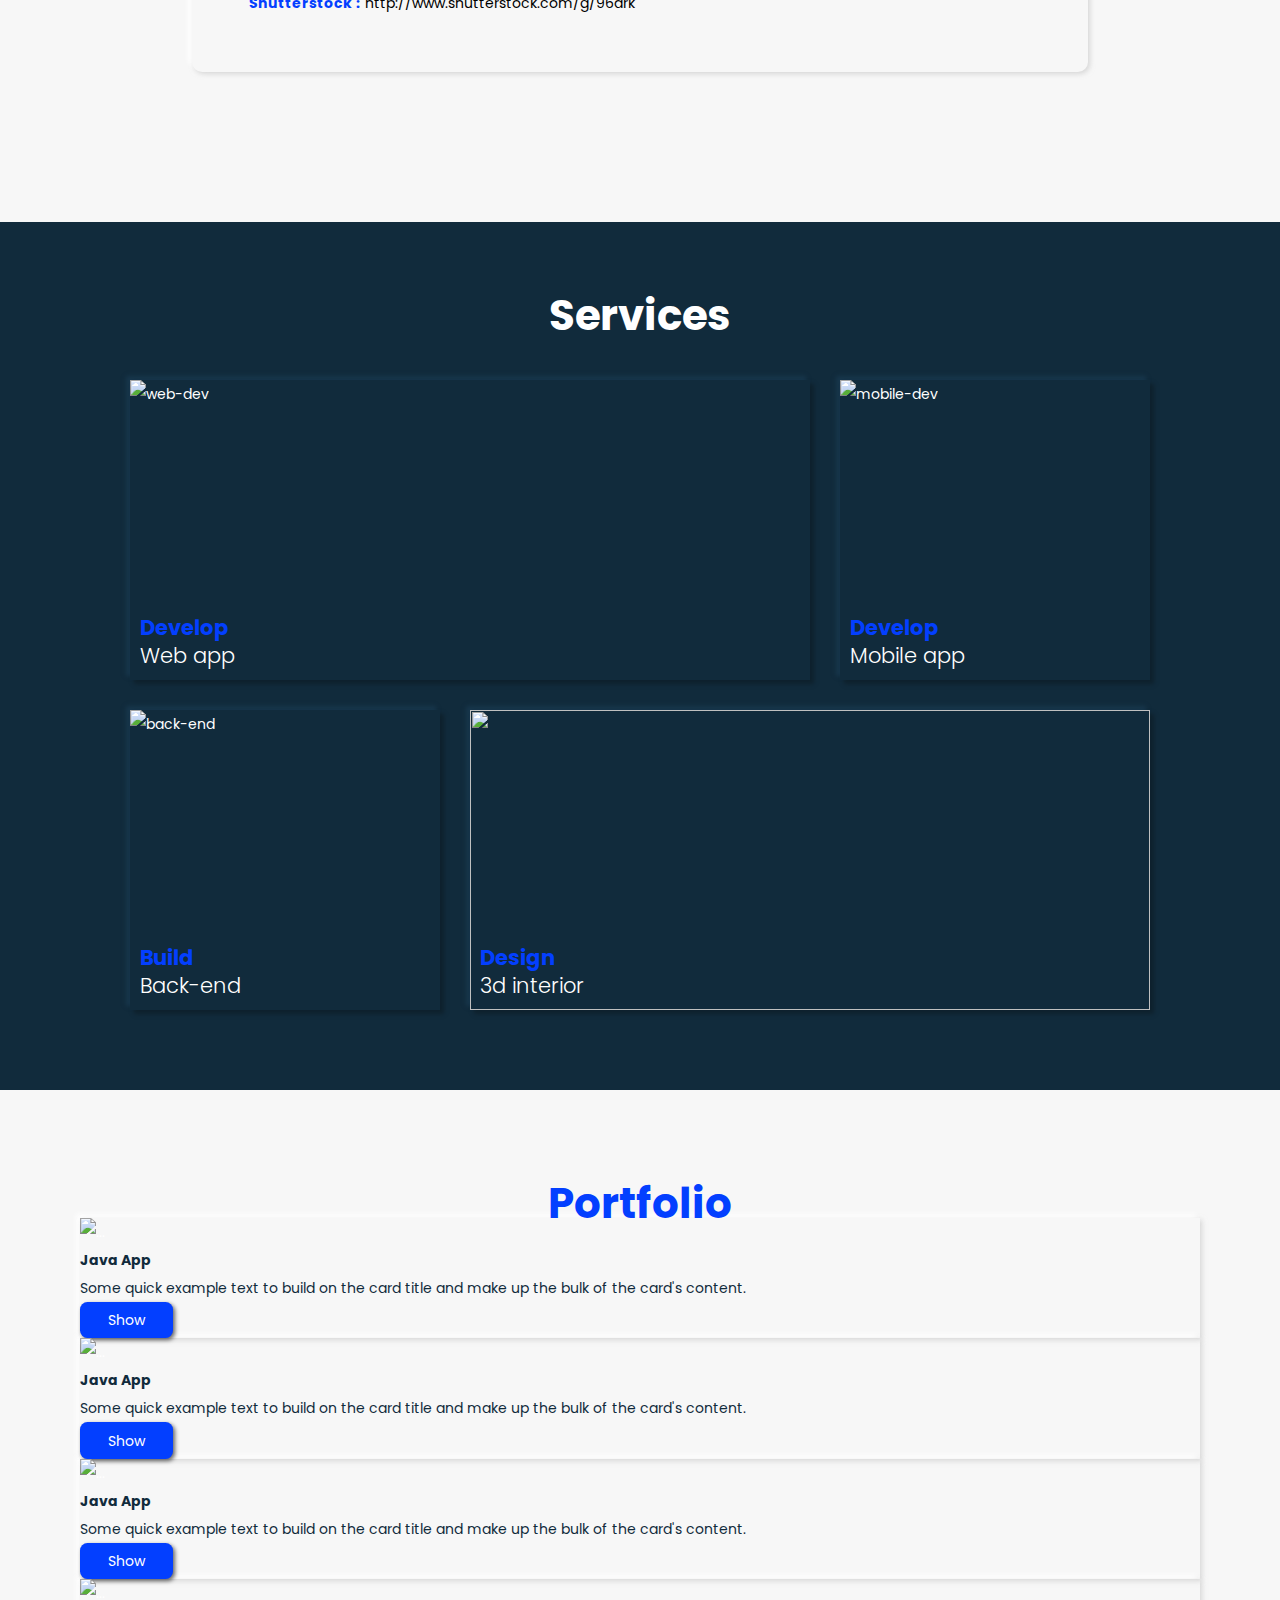
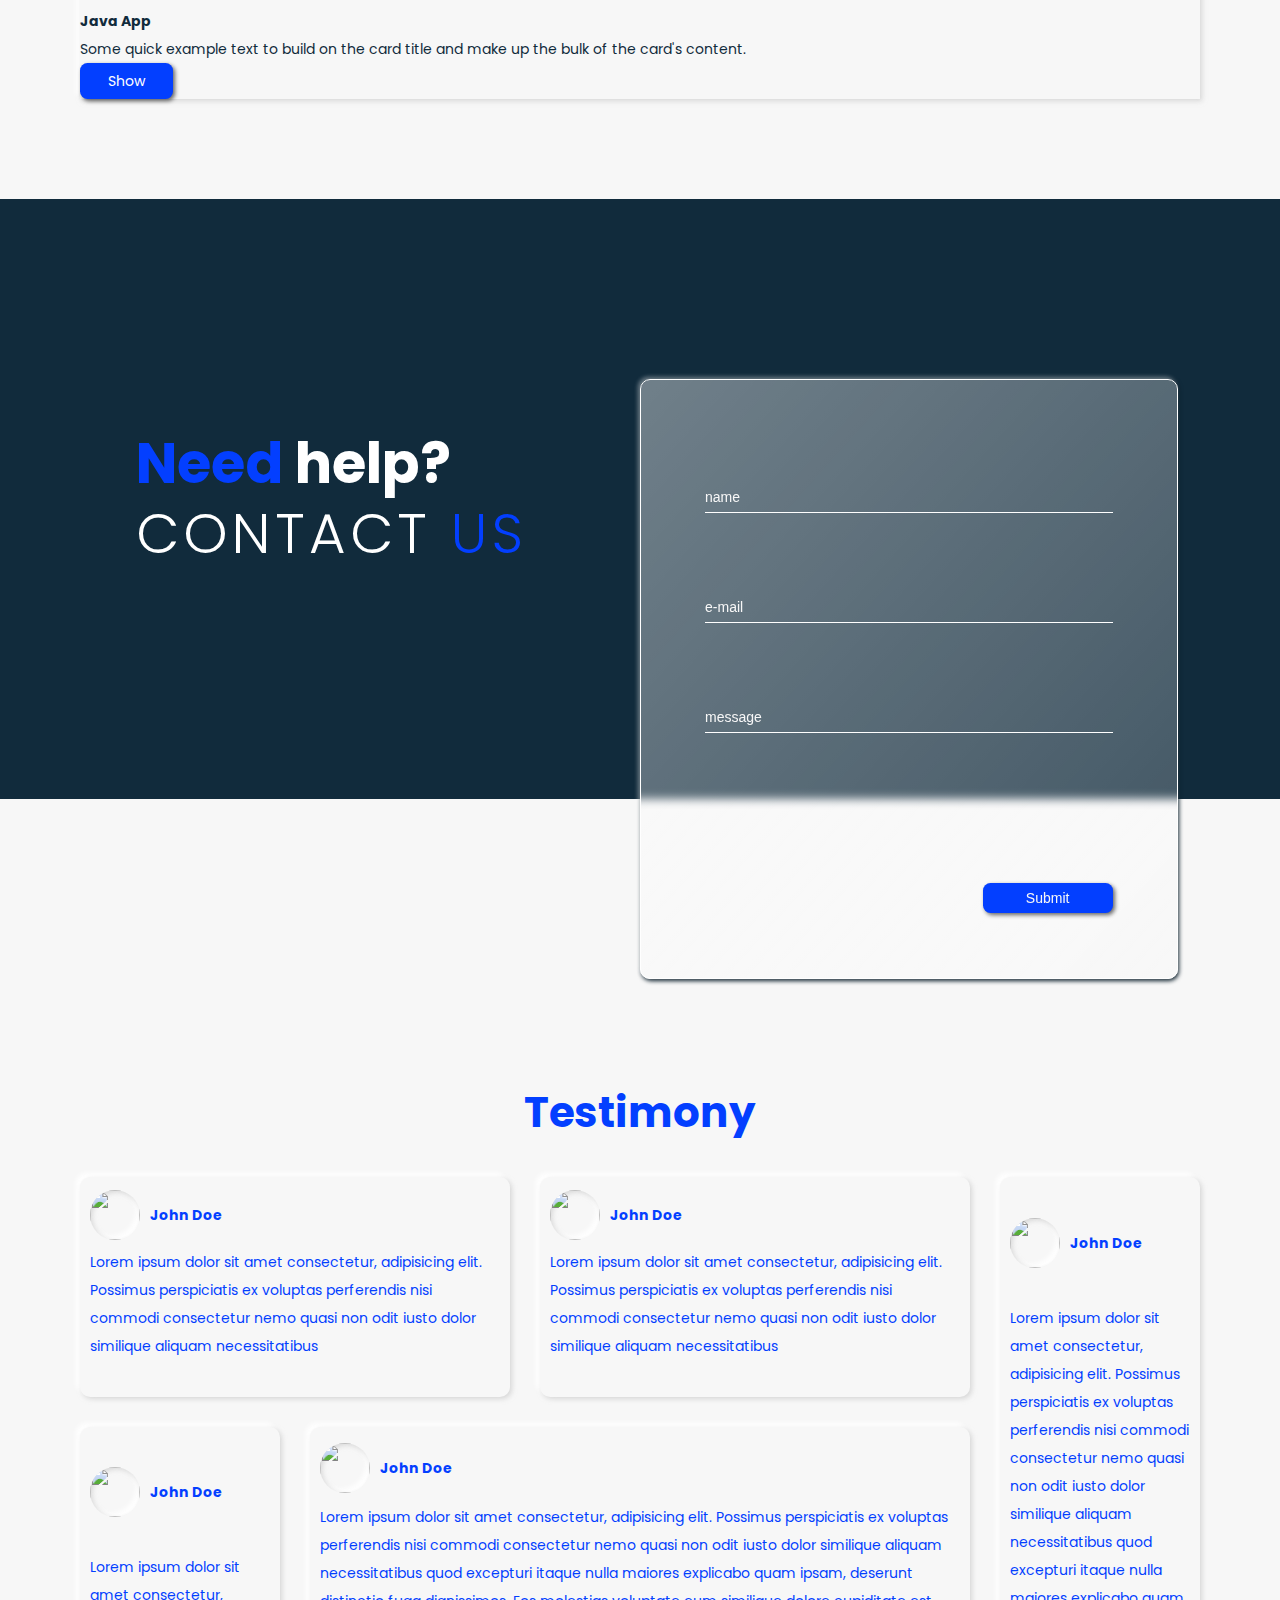
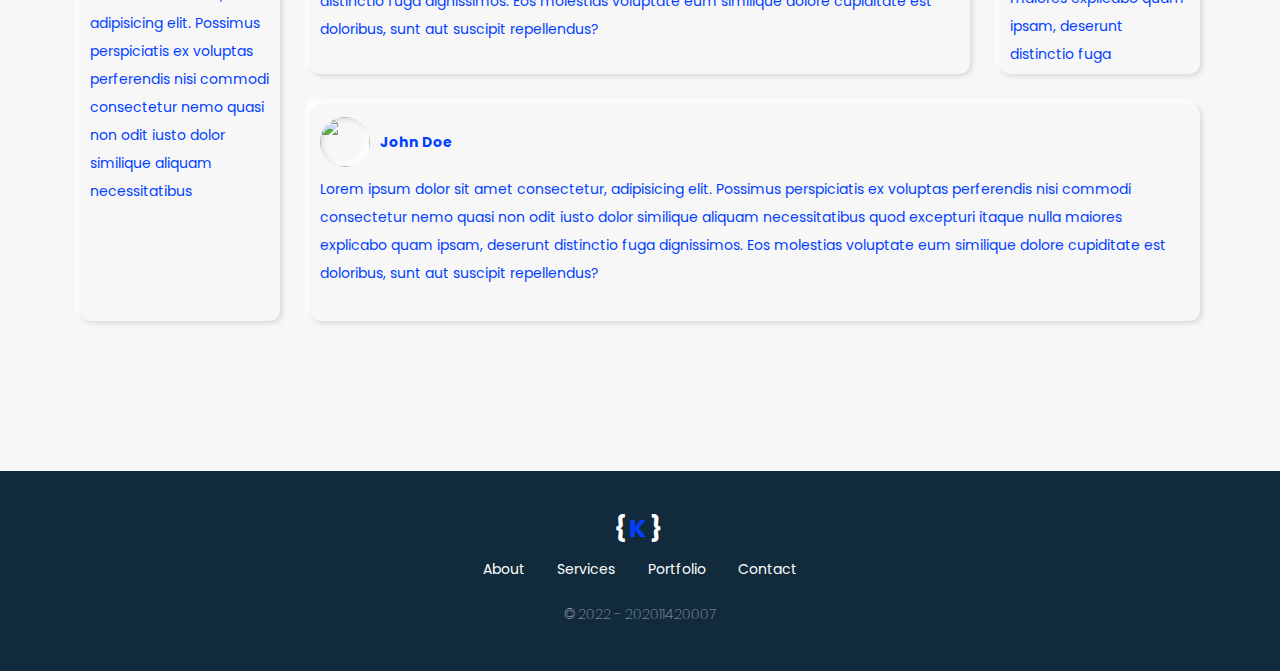
==== commit ca367e01: "products-section setting, add image" ====
--- a/index.html
+++ b/index.html
@@ -17,6 +17,7 @@
     <link href="https://cdn.jsdelivr.net/npm/bootstrap@5.2.0/dist/css/bootstrap.min.css" rel="stylesheet"
         integrity="sha384-gH2yIJqKdNHPEq0n4Mqa/HGKIhSkIHeL5AyhkYV8i59U5AR6csBvApHHNl/vI1Bx" crossorigin="anonymous">
     <link rel="stylesheet" href="style/style.css">
+
     <title>Khaid-ar</title>
 </head>
 
@@ -34,7 +35,7 @@
                     <li><a href="#portfolio">Portfolio</a></li>
                     <li>
                         <button class="bttn bttn-contact bttn-primary">
-                            <a href="#contact">Contact</a>
+                            <a href="./uas/index.html">Contact</a>
                         </button>
                     </li>
                 </ul>
@@ -46,9 +47,9 @@
         </div>
     </header>
     <!-- =============== main-section =============== -->
-    <main>
-        <div class="container">
-            <div class="text-content">
+    <main class="onScroll">
+        <div class="container">
+            <div class="text-content ">
                 <h1>Hello</h1>
                 <div class="typing-wrapper">
                     <h2>I'm <span class="typing"></span></h2>
@@ -62,7 +63,7 @@
         </div>
     </main>
     <!-- =============== about-section =============== -->
-    <div class="about" id="about">
+    <div class="about onScroll" id="about">
         <div class="container">
             <h2>About Me</h2>
             <p>Saya akrab dipanggil "Khaidar", seorang mahasiswa teknik informatika. Saya mulai mempelajari bidang
@@ -165,7 +166,7 @@
         </div>
     </div>
 
-    <div class="services" id="services">
+    <div class="services onScroll" id="services">
         <div class="container">
             <h2>Services</h2>
             <div class="services-wrapper services-grid-wrapper">
@@ -213,7 +214,7 @@
         </div>
     </div>
 
-    <div class="portfolio" id="portfolio">
+    <div class="portfolio onScroll" id="portfolio">
         <div class="container ">
             <h2 class="mb-5">Portfolio</h2>
             <div class="row px-5 g-5 swiper">
@@ -268,7 +269,7 @@
     </div>
 
     <!-- =============== contact-section =============== -->
-    <div class="contact" id="contact">
+    <div class="contact onScroll" id="contact">
         <div class="container">
             <div class="contact-text-content">
                 <h2><span>Need</span> help?</h2>
@@ -290,7 +291,7 @@
 
     <!-- =============== testimony =============== -->
 
-    <div class="testimony">
+    <div class="testimony onScroll">
         <div class="container">
             <h2>Testimony</h2>
             <div class="testimony-wrapper">
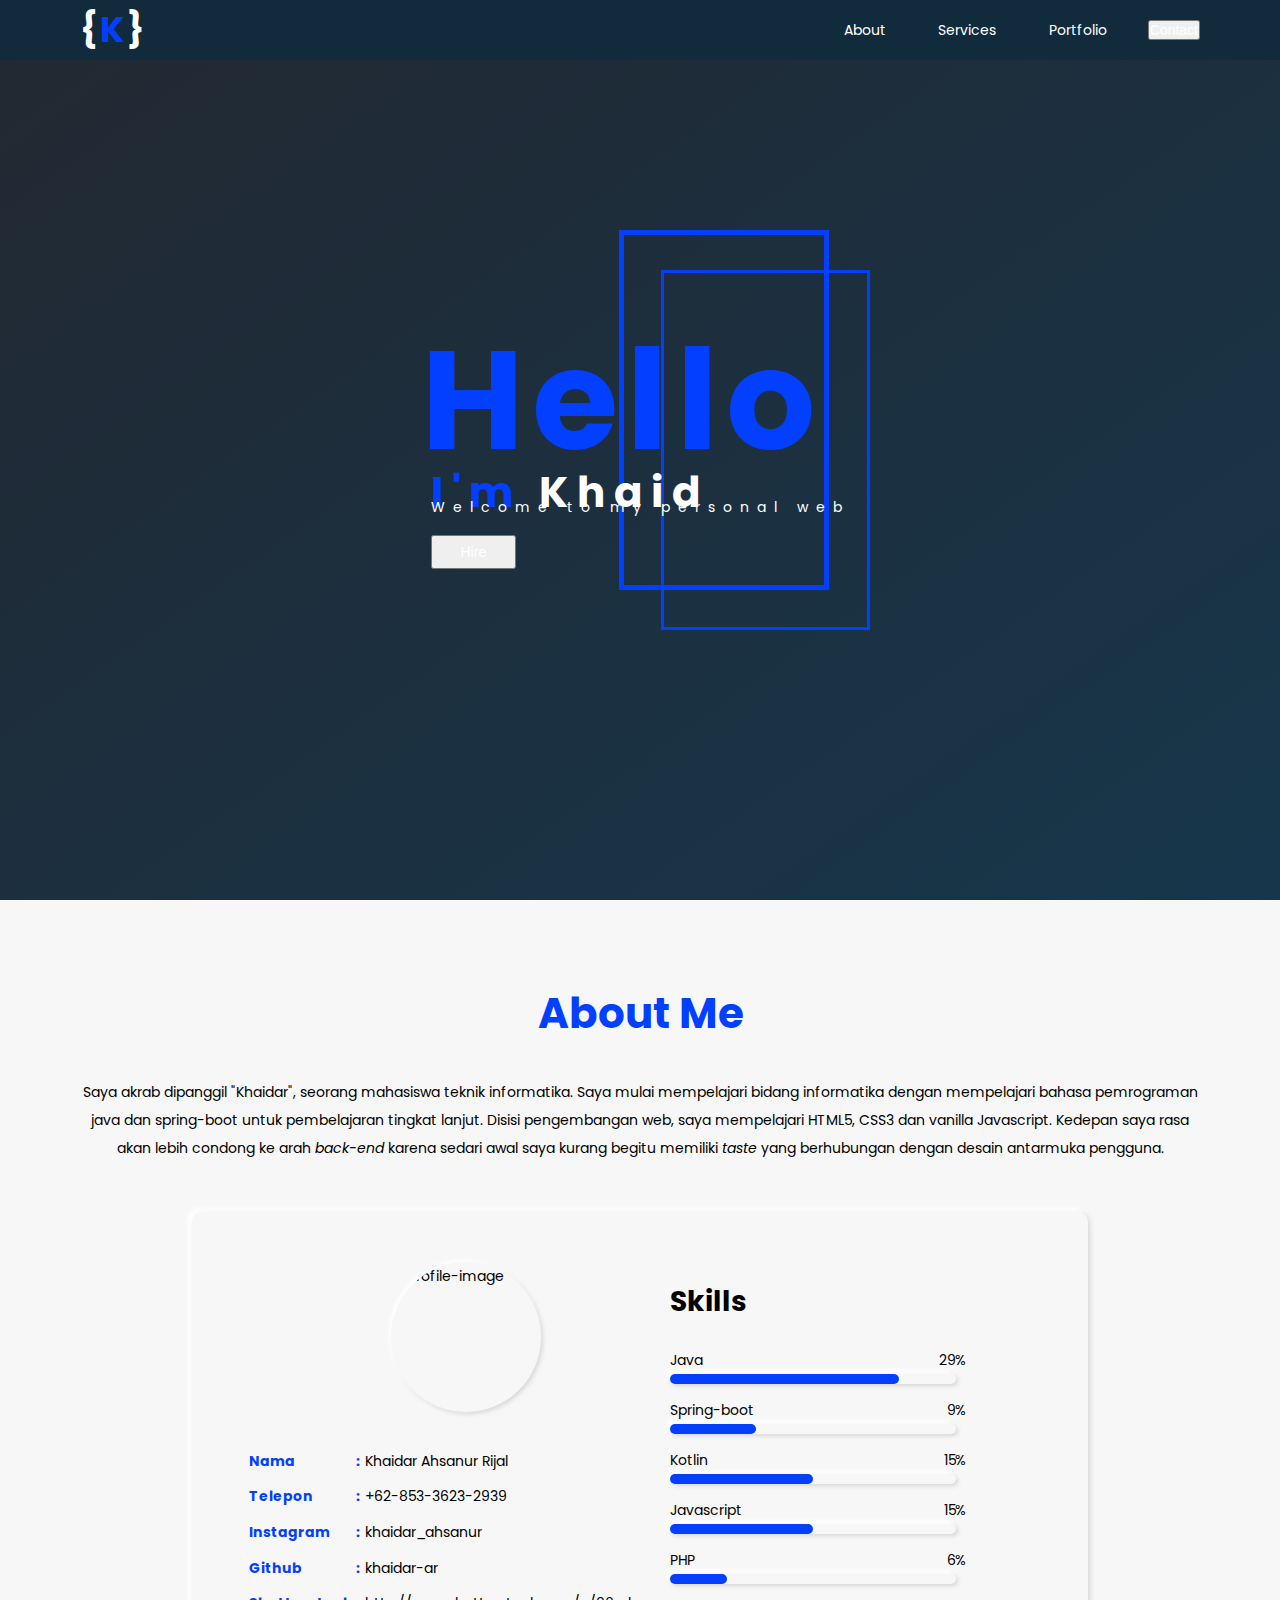
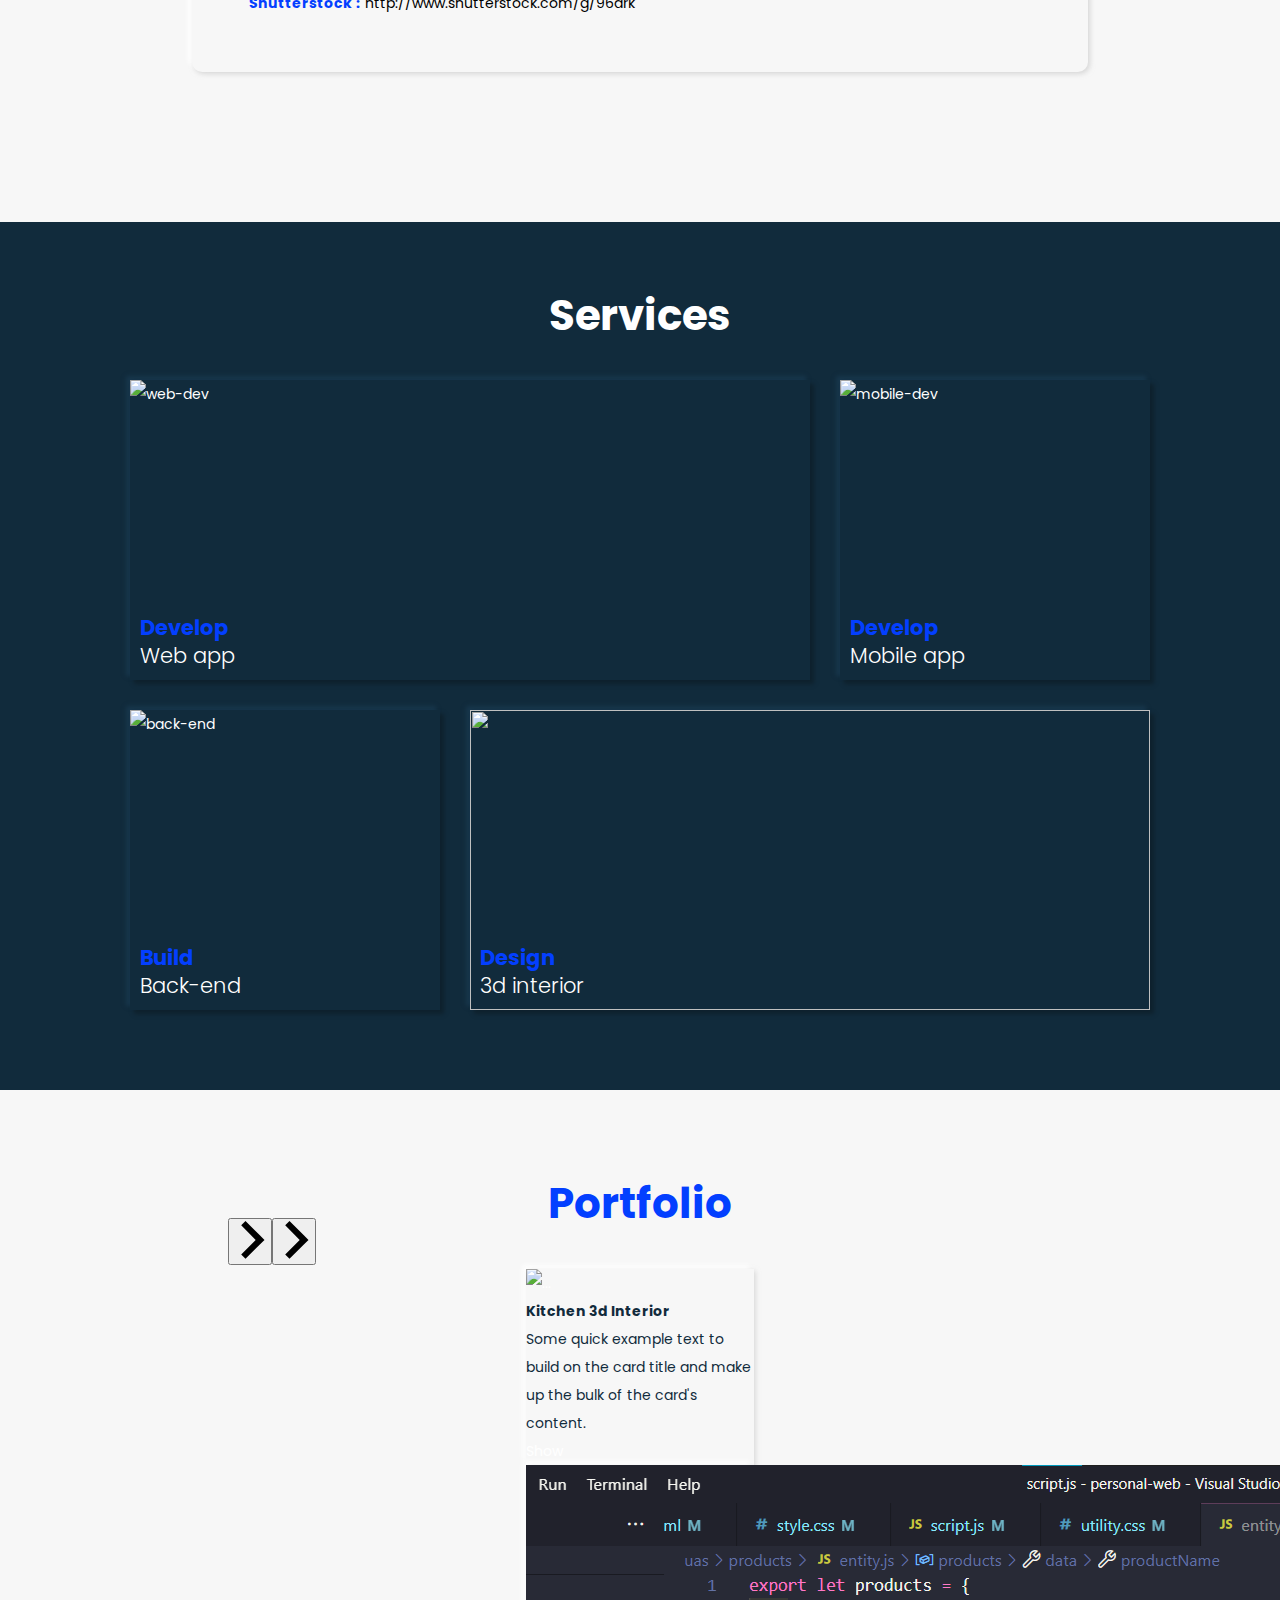
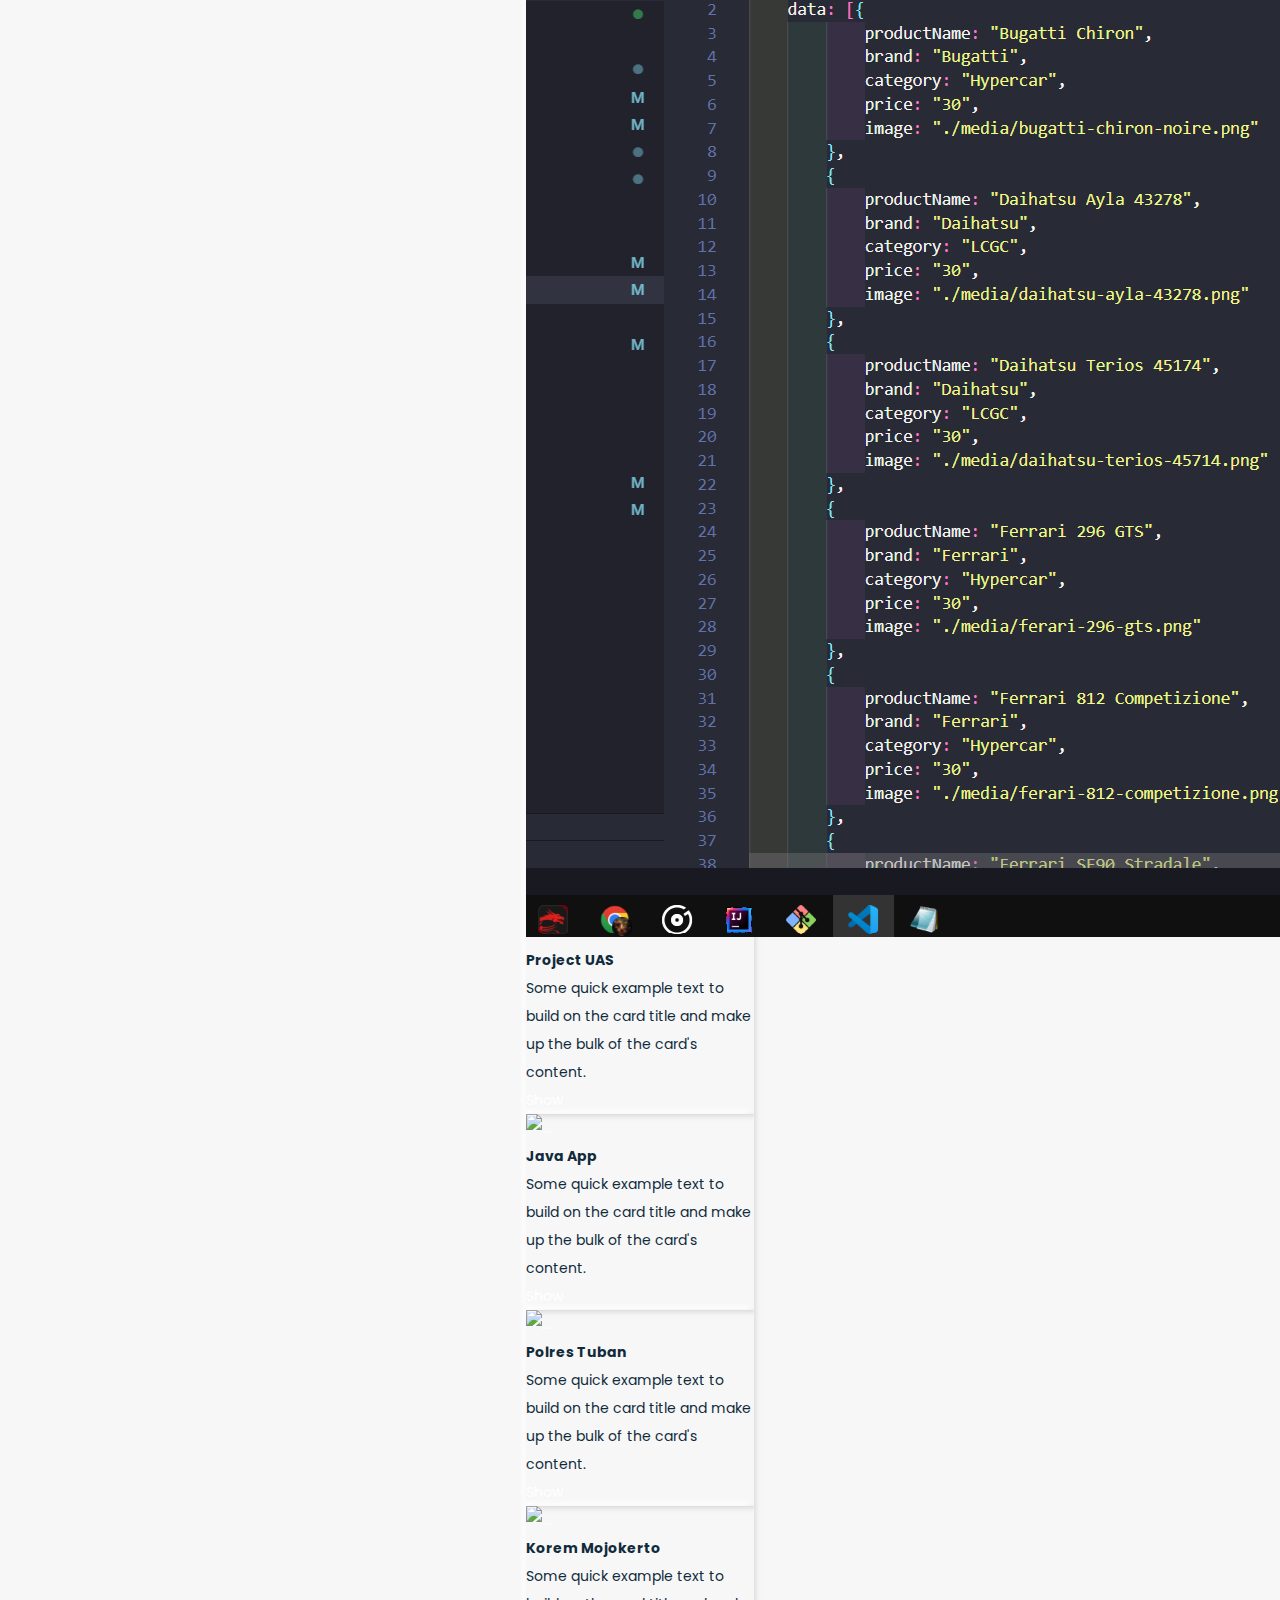
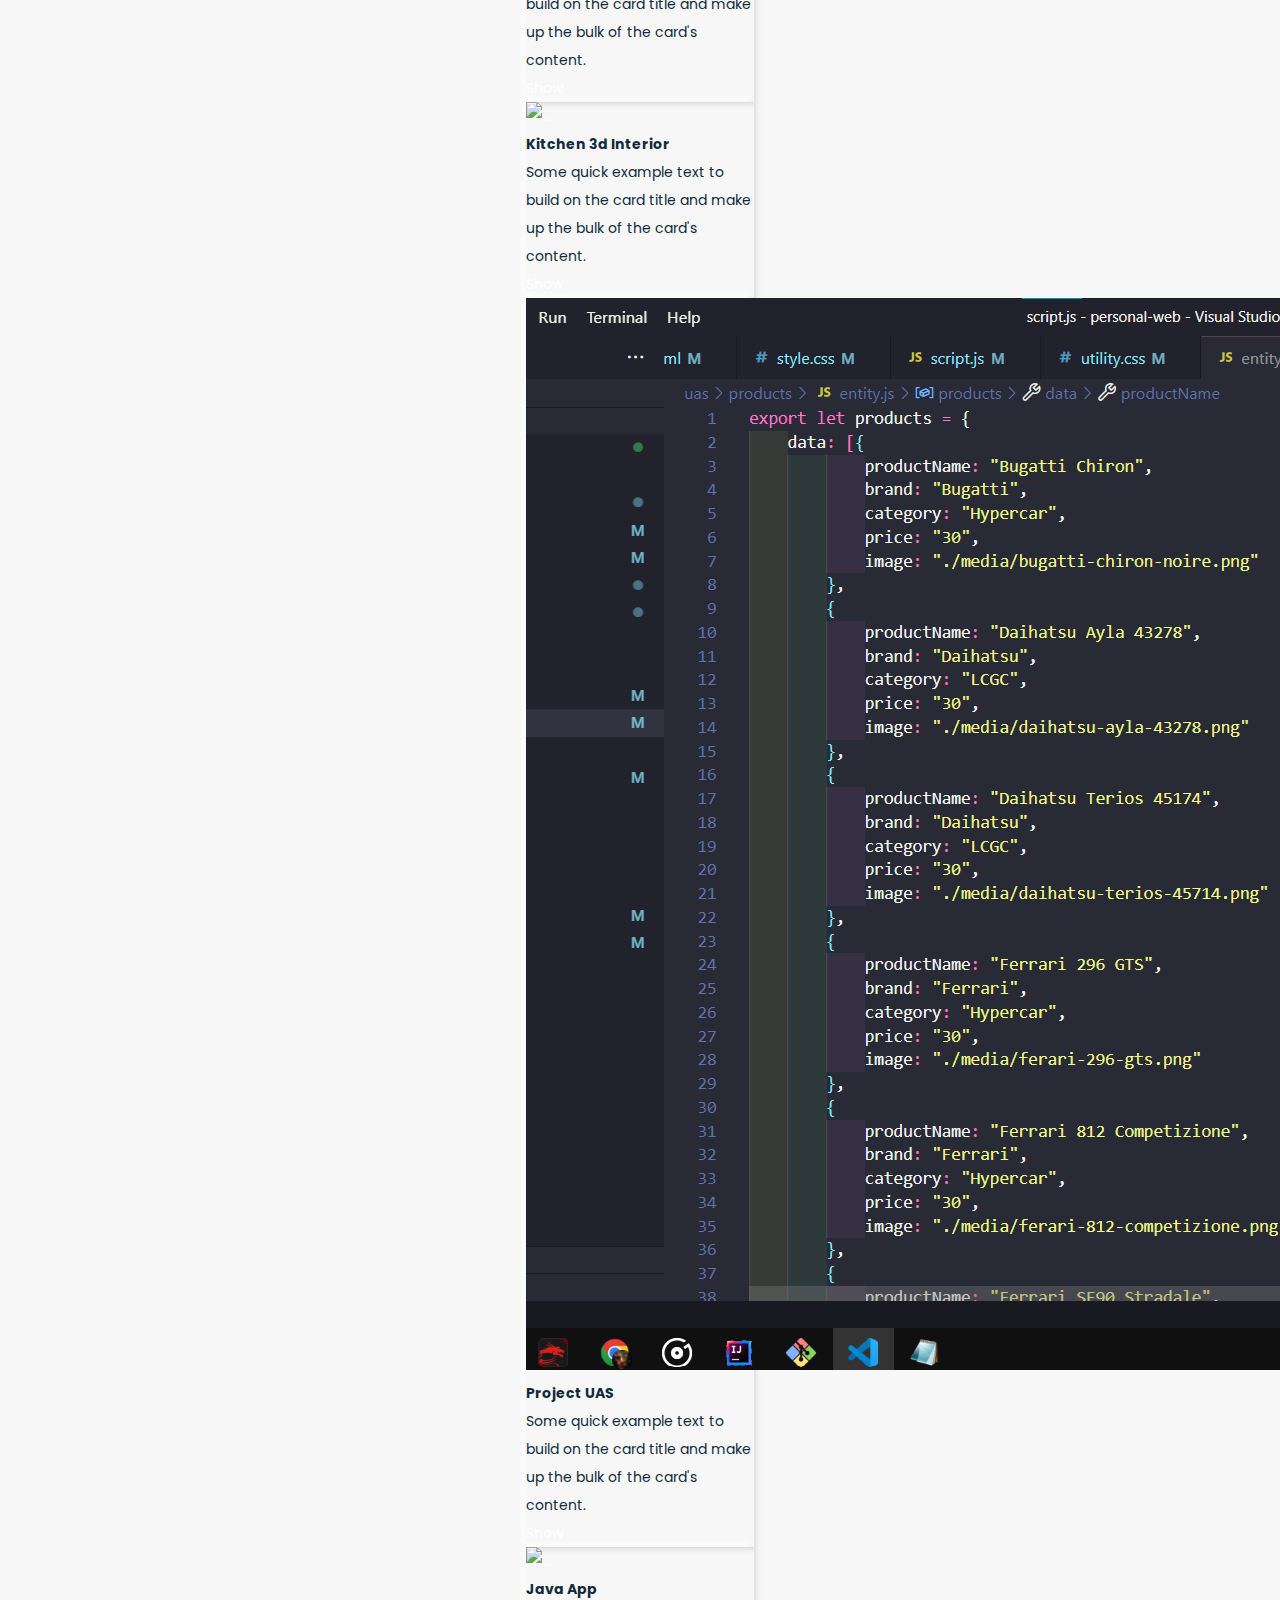
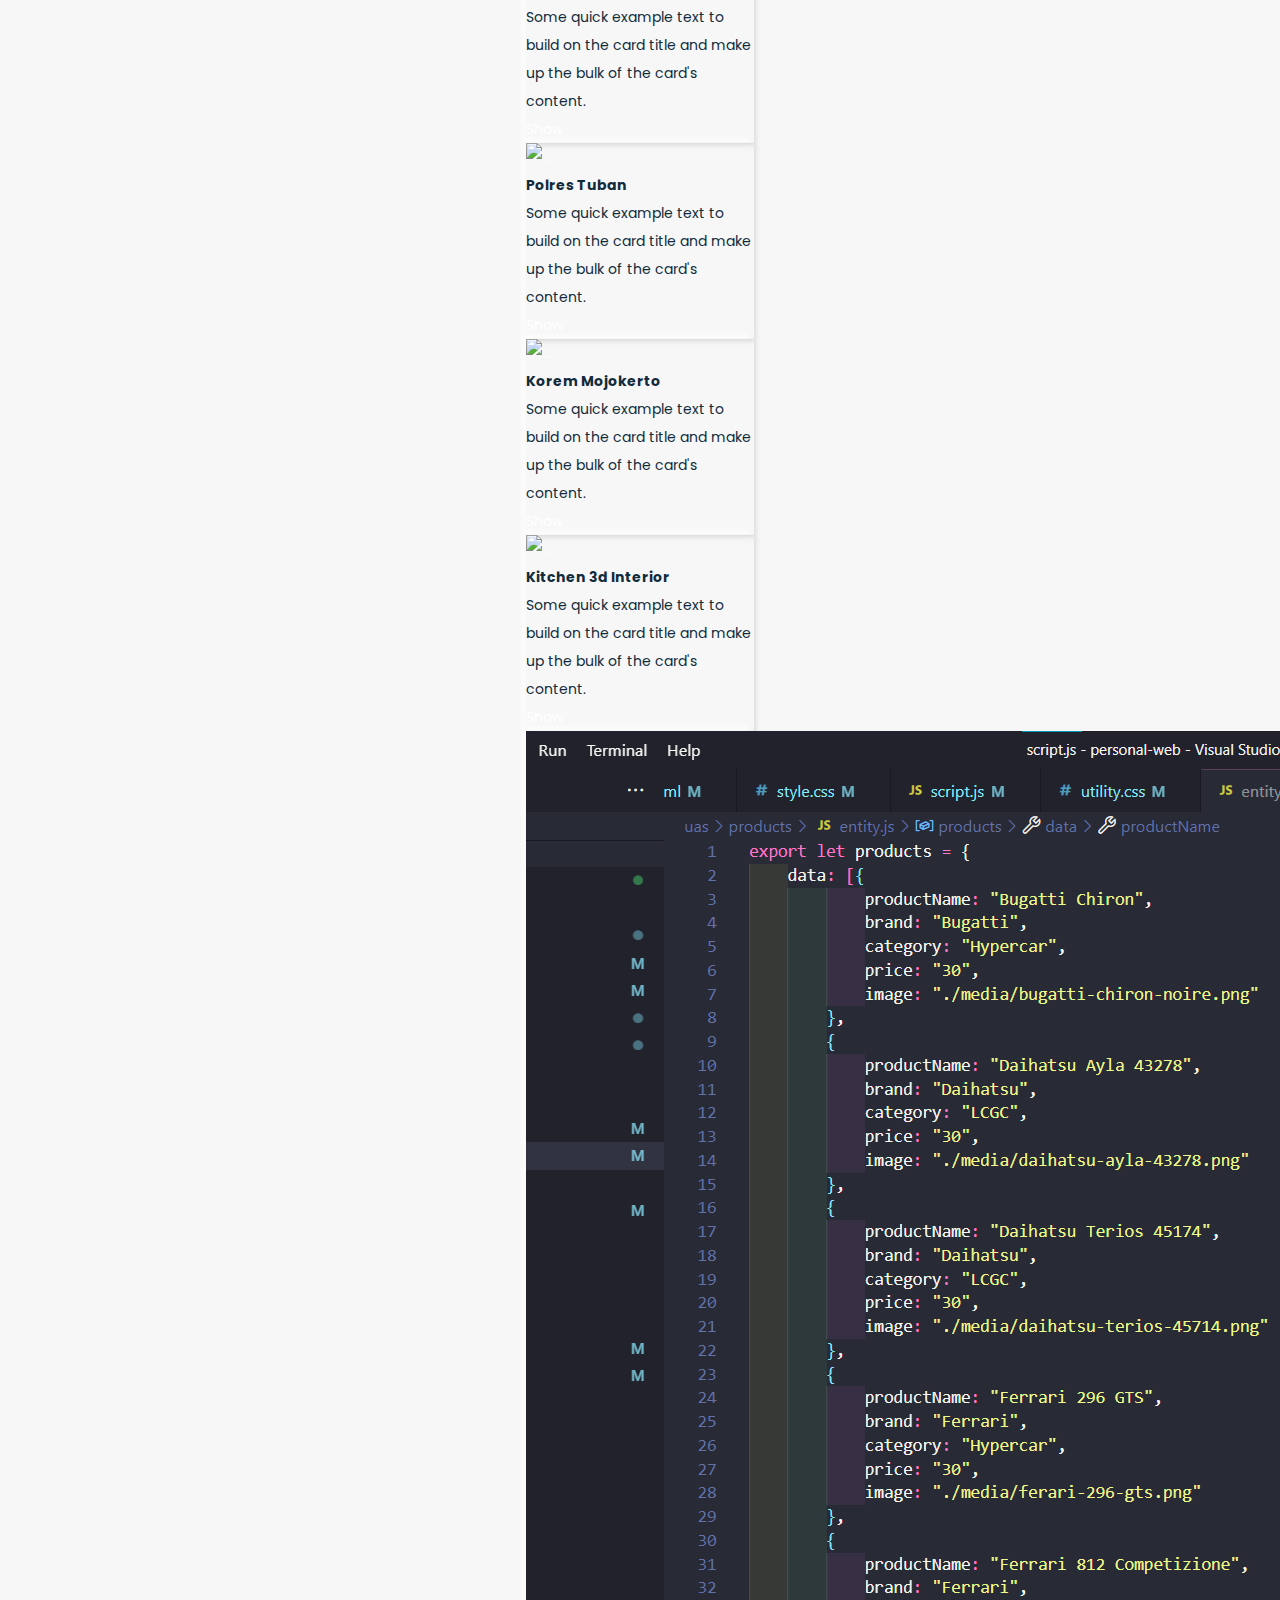
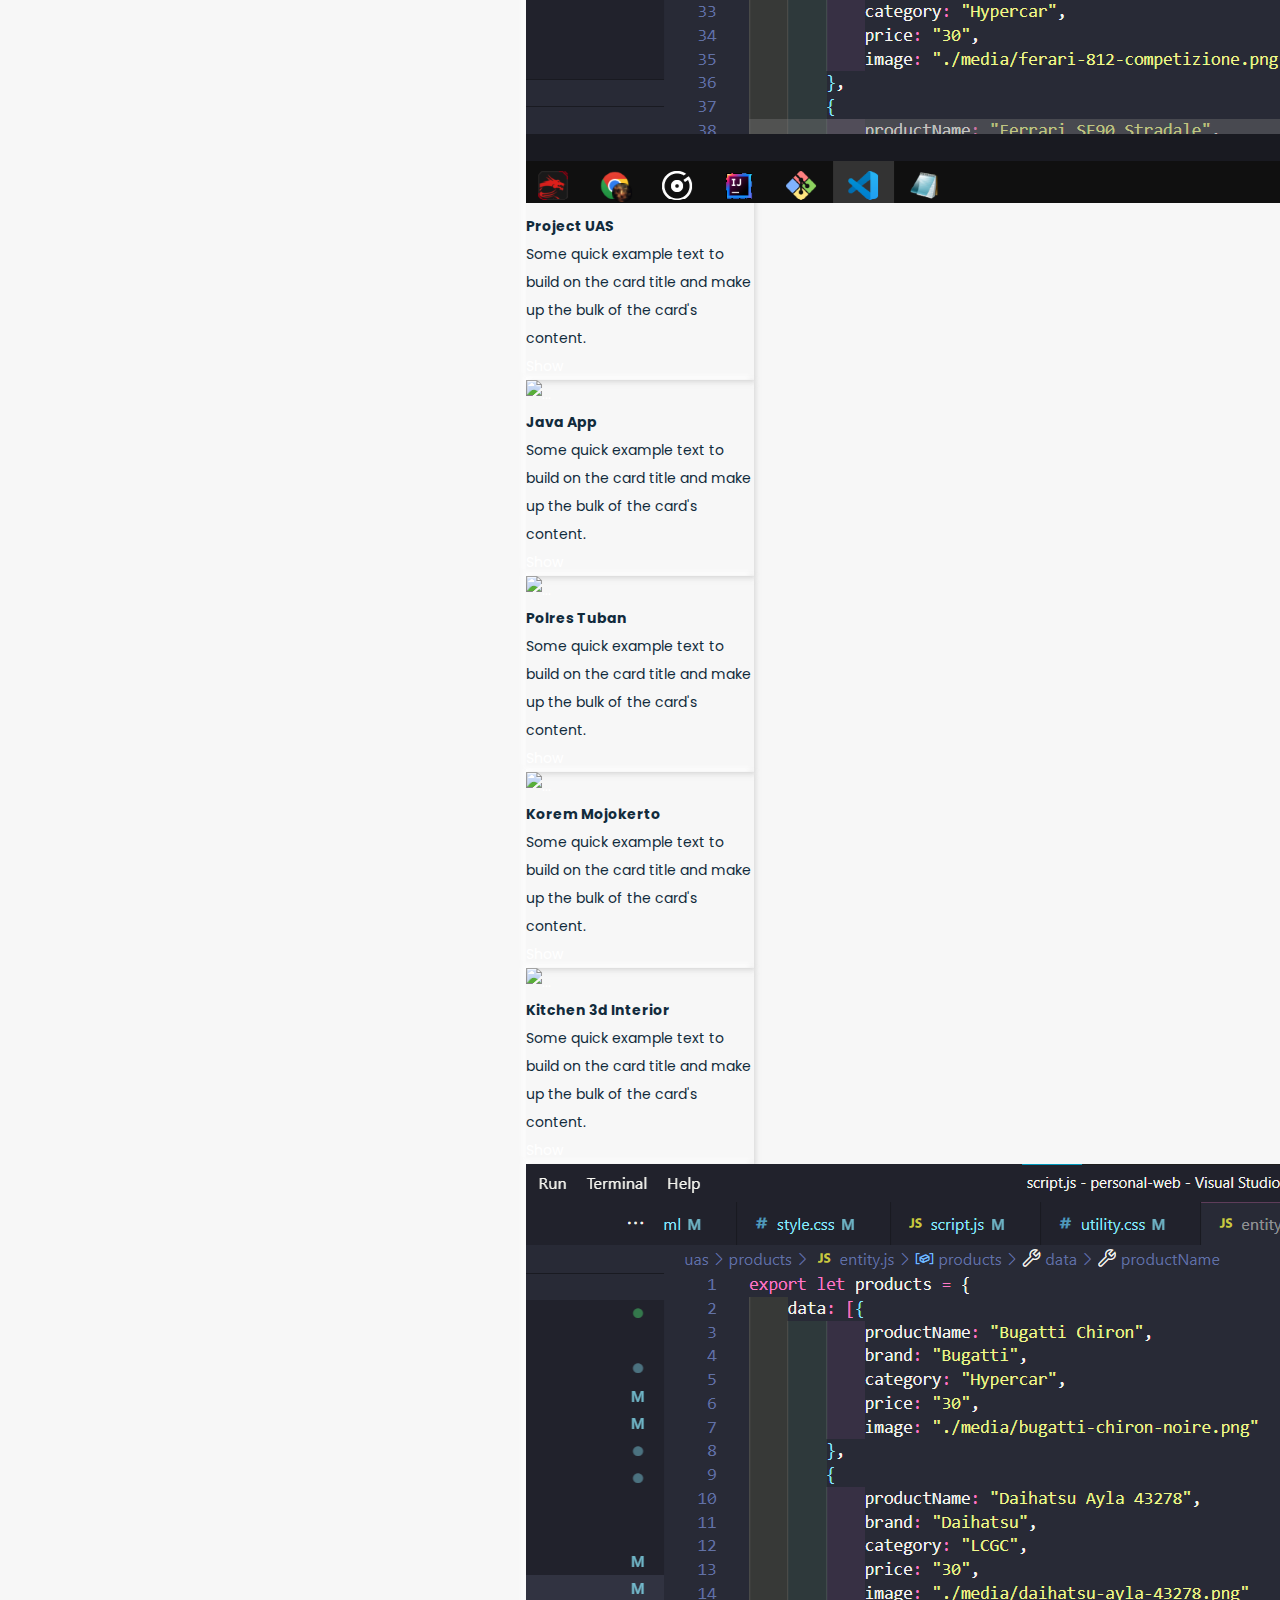
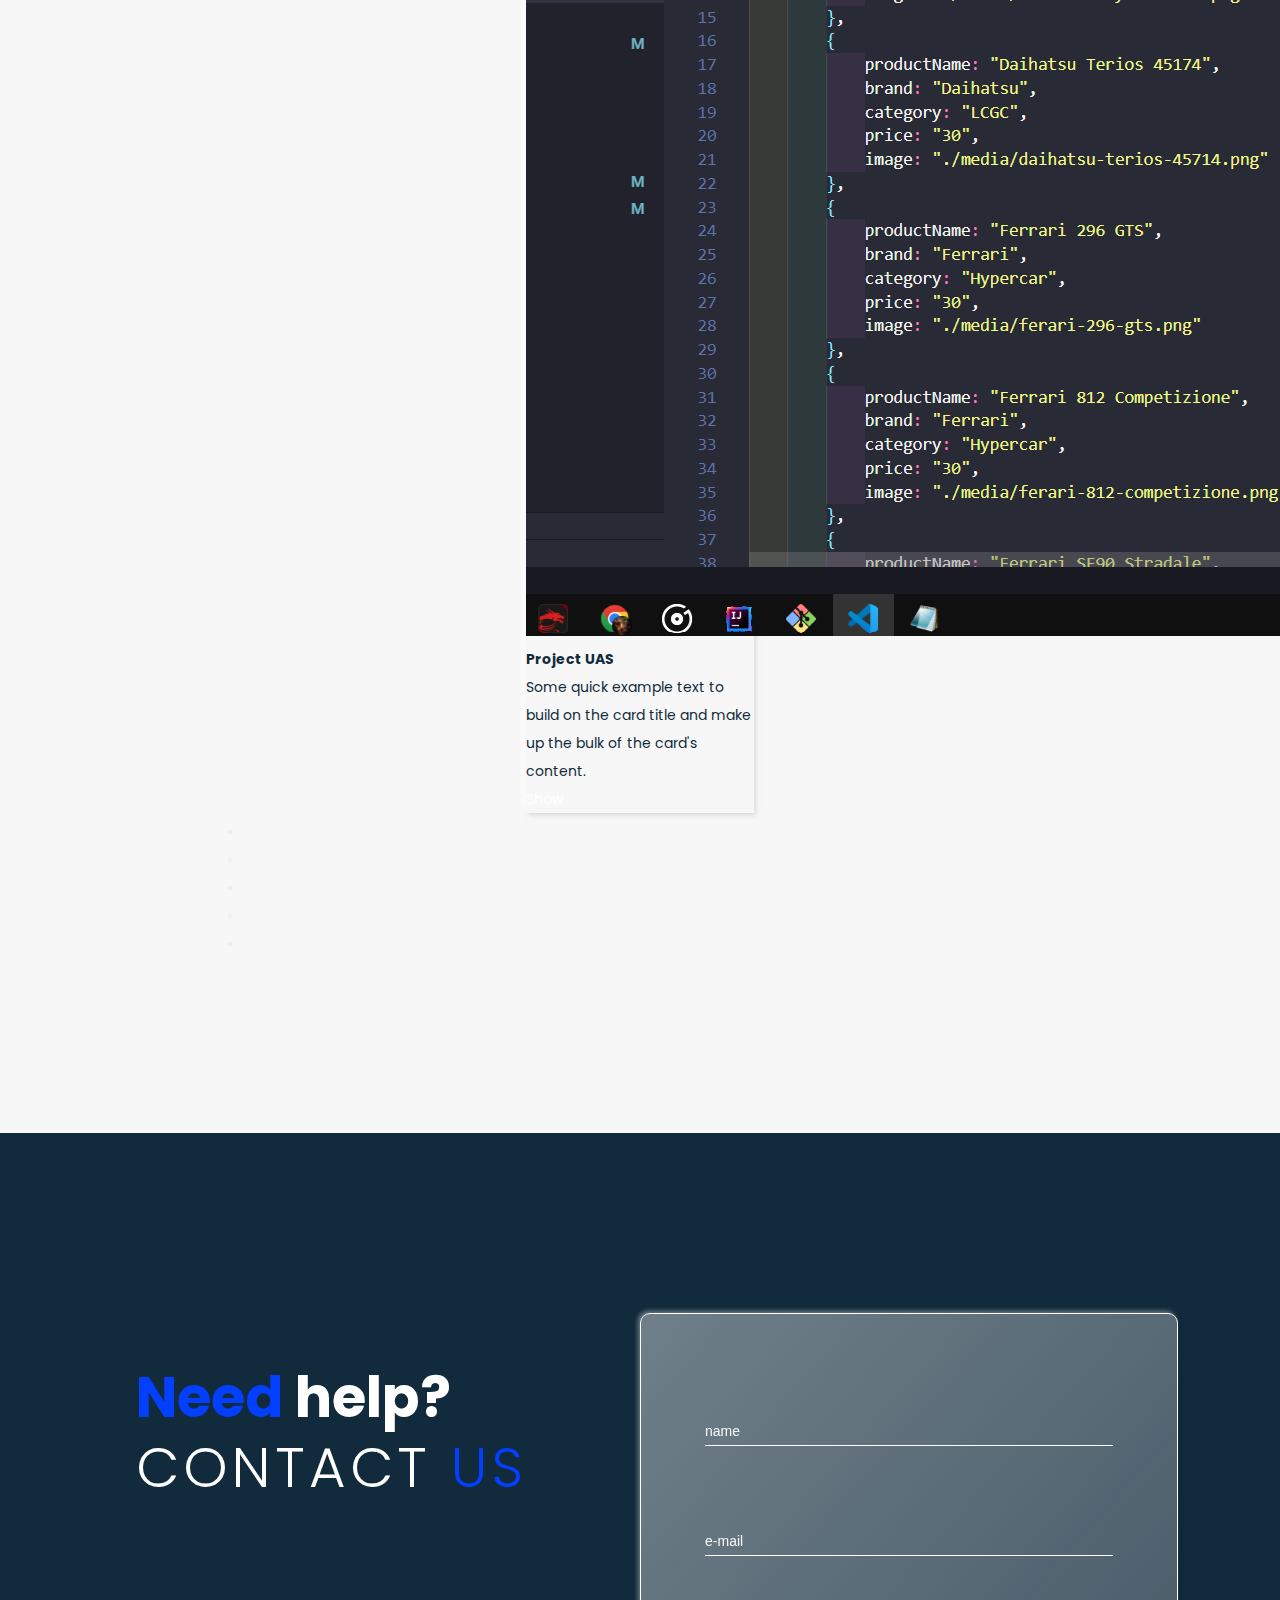
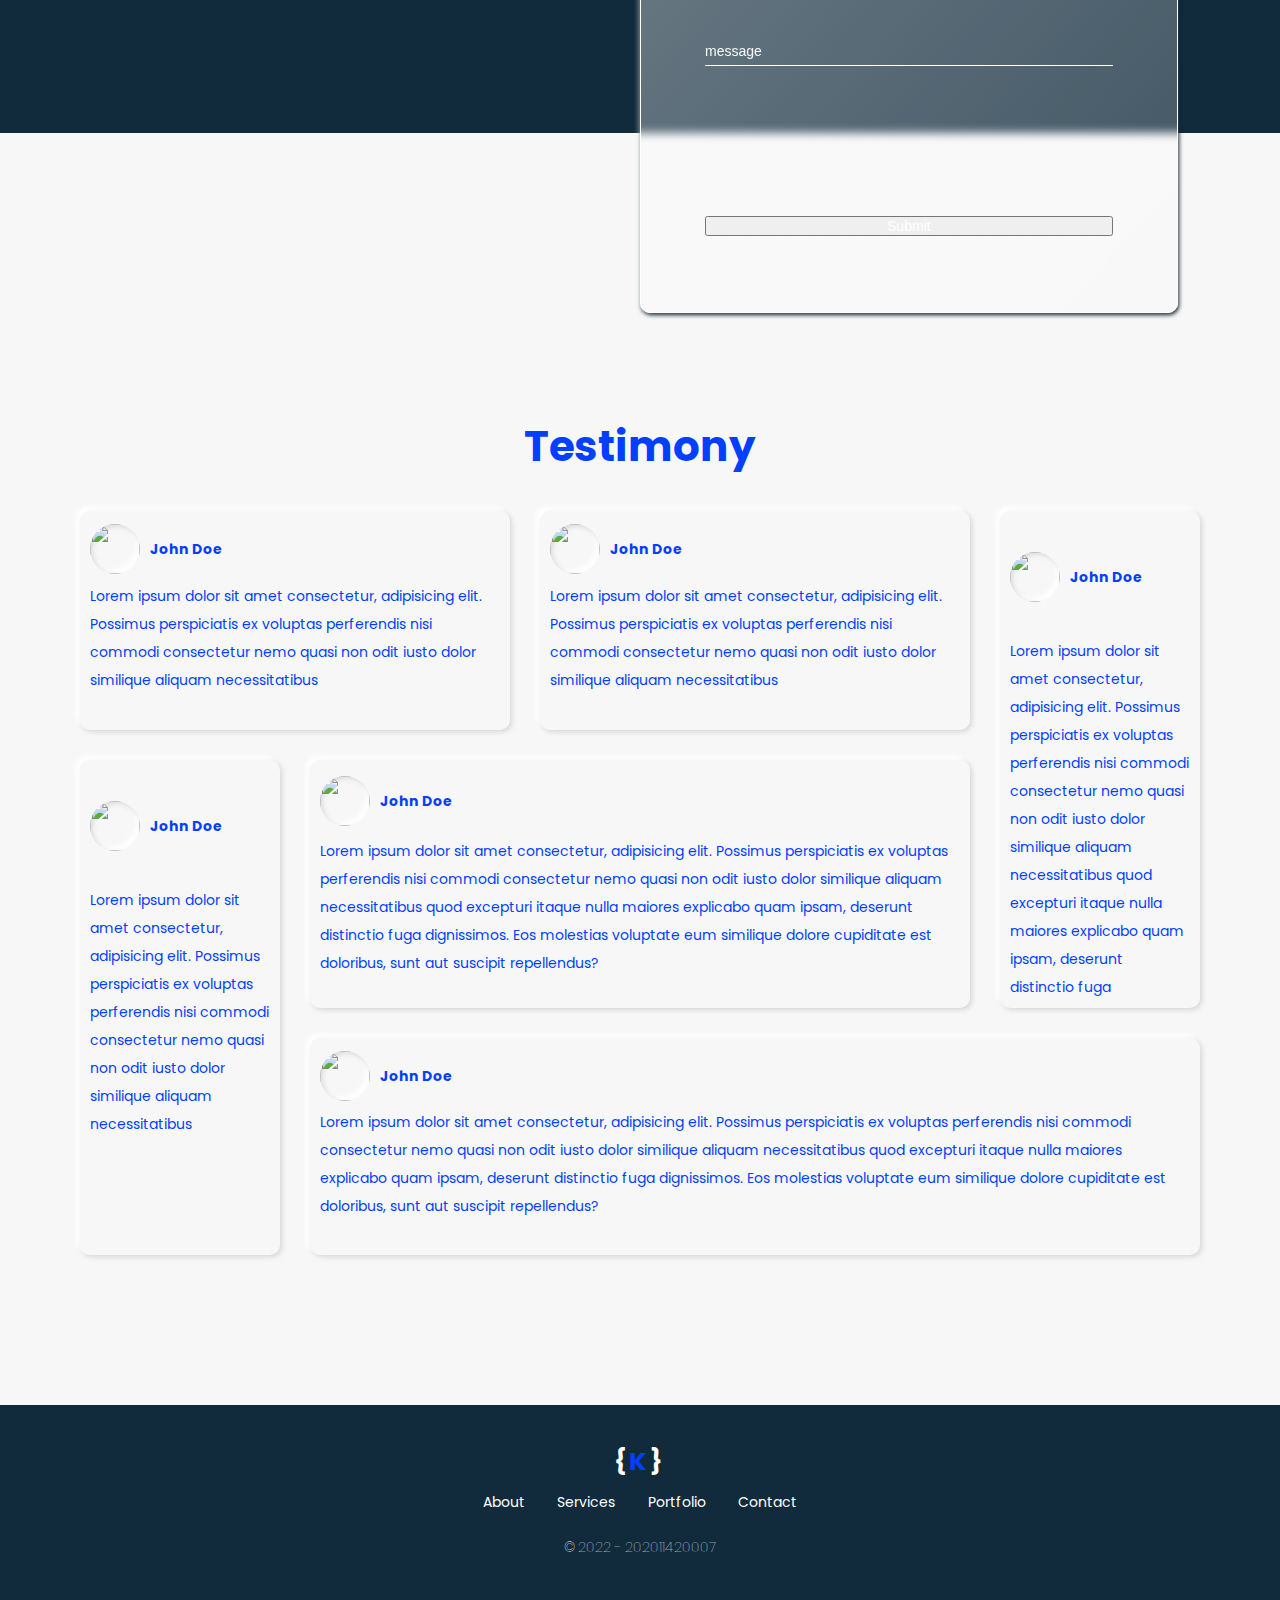
==== commit a9fe7109: "reposition object in products dir" ====
--- a/index.html
+++ b/index.html
@@ -6,16 +6,24 @@
     <meta http-equiv="X-UA-Compatible" content="IE=edge">
     <meta http-equiv="Content-Type" content="text/html; charset=utf-8">
     <meta name="viewport" content="width=device-width, maximum-scale=1">
+    <!-- ========== Google-fonts ========== -->
     <link rel="preconnect" href="https://fonts.googleapis.com">
     <link rel="preconnect" href="https://fonts.gstatic.com" crossorigin>
     <link href="https://fonts.googleapis.com/css2?family=Poppins:wght@100;300;400;500;700&display=swap"
         rel="stylesheet">
+    <!-- ========== font-awesome ========== -->
     <link rel="stylesheet" href="https://cdnjs.cloudflare.com/ajax/libs/font-awesome/6.1.1/css/all.min.css"
         integrity="sha512-KfkfwYDsLkIlwQp6LFnl8zNdLGxu9YAA1QvwINks4PhcElQSvqcyVLLD9aMhXd13uQjoXtEKNosOWaZqXgel0g=="
         crossorigin="anonymous" referrerpolicy="no-referrer" />
-    <!-- CSS only -->
+    <!-- ========== Bootstrap ========== -->
     <link href="https://cdn.jsdelivr.net/npm/bootstrap@5.2.0/dist/css/bootstrap.min.css" rel="stylesheet"
         integrity="sha384-gH2yIJqKdNHPEq0n4Mqa/HGKIhSkIHeL5AyhkYV8i59U5AR6csBvApHHNl/vI1Bx" crossorigin="anonymous">
+    <!-- ========== SplideJs-CSS ========== -->
+    <link rel="stylesheet"
+        href="https://cdn.jsdelivr.net/npm/@splidejs/splide@4.0.7/dist/css/themes/splide-default.min.css">
+    <!-- ========== SplideJs ========== -->
+    <script src="https://cdn.jsdelivr.net/npm/@splidejs/splide@4.0.7/dist/js/splide.min.js"></script>
+    <!-- ========== CSS ========== -->
     <link rel="stylesheet" href="style/style.css">
 
     <title>Khaid-ar</title>
@@ -34,28 +42,28 @@
                     <li><a href="#services">Services</a></li>
                     <li><a href="#portfolio">Portfolio</a></li>
                     <li>
-                        <button class="bttn bttn-contact bttn-primary">
-                            <a href="./uas/index.html">Contact</a>
+                        <button class="btn btn-primary btn-contact">
+                            <a href=''>Contact</a>
                         </button>
                     </li>
                 </ul>
             </nav>
-            <div class="menu-responsive">
+            <div class=" menu-responsive">
                 <i class="fa-solid fa-bars menu-show"></i>
                 <i class="fa-solid fa-xmark exit-menu hide-icon"></i>
             </div>
         </div>
     </header>
     <!-- =============== main-section =============== -->
-    <main class="onScroll">
-        <div class="container">
-            <div class="text-content ">
+    <main>
+        <div class="container">
+            <div class="text-content active">
                 <h1>Hello</h1>
                 <div class="typing-wrapper">
                     <h2>I'm <span class="typing"></span></h2>
                 </div>
                 <p>Welcome to my personal web</p>
-                <button class="bttn bttn-hire bttn-primary">
+                <button class="btn btn-primary btn-hire">
                     <a href="#">Hire</a>
                 </button>
             </div>
@@ -213,60 +221,72 @@
             </div>
         </div>
     </div>
-
-    <div class="portfolio onScroll" id="portfolio">
-        <div class="container ">
+    <!-- <i class="fa-solid fa-less-than card-nav-left swiper-button-next"></i>
+    <i class="fa-solid fa-greater-than card-nav-right swiper-button-prev"></i> -->
+    <div class="portfolios onScroll" id="portfolio">
+        <div class="container">
             <h2 class="mb-5">Portfolio</h2>
-            <div class="row px-5 g-5 swiper">
-                <div class="col-12 col-lg-4 ">
-                    <div class="card">
-                        <img src="media/java.png" class="card-img-top" alt="...">
-                        <div class="card-body">
-                            <h5 class="card-title">Java App</h5>
-                            <p class="card-text">Some quick example text to build on the card title and make up the bulk
-                                of the card's content.</p>
-                            <a href="#" class="mt-2 bttn bttn-secondary bttn-port">Show</a>
-                        </div>
-                    </div>
-                </div>
-                <div class="col-12 col-lg-4 ">
-                    <div class="card">
-                        <img src="media/work-polres1.jpg" class="card-img-top" alt="...">
-                        <div class="card-body">
-                            <h5 class="card-title">Java App</h5>
-                            <p class="card-text">Some quick example text to build on the card title and make up the bulk
-                                of the card's content.</p>
-                            <a href="#" class="mt-2 bttn bttn-secondary bttn-port">Show</a>
-                        </div>
-                    </div>
-                </div>
-                <div class="col-12 col-lg-4 ">
-                    <div class="card swiper-slide">
-                        <img src="media/work-interior1.jpg" class="card-img-top" alt="...">
-                        <div class="card-body">
-                            <h5 class="card-title">Java App</h5>
-                            <p class="card-text">Some quick example text to build on the card title and make up the bulk
-                                of the card's content.</p>
-                            <a href="#" class="mt-2 bttn bttn-secondary bttn-port">Show</a>
-                        </div>
-                    </div>
-                </div>
-                <div class="col-12 col-lg-4 ">
-                    <div class="card swiper-slide">
-                        <img src="media/work-interior1.jpg" class="card-img-top" alt="...">
-                        <div class="card-body">
-                            <h5 class="card-title">Java App</h5>
-                            <p class="card-text">Some quick example text to build on the card title and make up the bulk
-                                of the card's content.</p>
-                            <a href="#" class="mt-2 bttn bttn-secondary bttn-port">Show</a>
-                        </div>
-                    </div>
-                </div>
-            </div>
-            <!-- <i class="fa-solid fa-less-than card-nav-left swiper-button-next"></i>
-            <i class="fa-solid fa-greater-than card-nav-right swiper-button-prev"></i> -->
+            <section class="splide" aria-label="Splide Basic HTML Example">
+                <div class="splide__track">
+                    <ul class="splide__list" id="portfolio">
+                        <li class="card splide__slide">
+                            <img src="media/uas-sc.png" class="card-img-top" alt="...">
+                            <div class="card-body">
+                                <h5 class="card-title">Project UAS</h5>
+                                <p class="card-text">Some quick example text to build on the card title and make up
+                                    the bulk
+                                    of the card's content.</p>
+                                <a href="uas/index.html" class="mt-2 btn btn-secondary btn-port">Show</a>
+                        </li>
+                        <li class="card splide__slide">
+                            <img src="media/java.png" class="card-img-top" alt="...">
+                            <div class="card-body">
+                                <h5 class="card-title">Java App</h5>
+                                <p class="card-text">Some quick example text to build on the card title and make up
+                                    the bulk
+                                    of the card's content.</p>
+                                <a class="mt-2 btn btn-secondary btn-port">Show</a>
+                        </li>
+                        <li class="card splide__slide">
+                            <img src="media/work-polres1.jpg" class="card-img-top" alt="...">
+                            <div class="card-body">
+                                <h5 class="card-title">Polres Tuban</h5>
+                                <p class="card-text">Some quick example text to build on the card title and make
+                                    up the
+                                    bulk
+                                    of the card's content.</p>
+                                <a class="mt-2 btn btn-secondary btn-port">Show</a>
+                            </div>
+                        </li>
+                        <li class="card splide__slide">
+                            <img src="media/work-interior1.jpg" class="card-img-top" alt="...">
+                            <div class="card-body">
+                                <h5 class="card-title">Korem Mojokerto</h5>
+                                <p class="card-text">Some quick example text to build on the card title and make
+                                    up the
+                                    bulk
+                                    of the card's content.</p>
+                                <a class="mt-2 btn btn-secondary btn-port">Show</a>
+                            </div>
+                        </li>
+                        <li class="card splide__slide">
+                            <img src="media/work-kitchen.jpg" class="card-img-top" alt="...">
+                            <div class="card-body">
+                                <h5 class="card-title">Kitchen 3d Interior</h5>
+                                <p class="card-text">Some quick example text to build on the card title and make
+                                    up the
+                                    bulk
+                                    of the card's content.</p>
+                                <a class="mt-2 btn btn-secondary btn-port">Show</a>
+                            </div>
+                        </li>
+                    </ul>
+                </div>
+            </section>
         </div>
     </div>
+
+
 
     <!-- =============== contact-section =============== -->
     <div class="contact onScroll" id="contact">
@@ -284,7 +304,7 @@
                     <!-- <label for="">submit</label> -->
                     <input type="text" placeholder="message">
                 </form>
-                <button class="bttn bttn-secondary bttn-submit"><a href="">Submit</a></button>
+                <button class="btn btn-secondary btn-submit"><a href="">Submit</a></button>
             </div>
         </div>
     </div>
--- a/style/style.css
+++ b/style/style.css
@@ -74,7 +74,7 @@
     display: none;
 }
 
-.bttn-contact>a:hover {
+.btn-contact>a:hover {
     color: var(--bg-secondary);
 }
 
@@ -173,14 +173,11 @@
 }
 
 
-.bttn-hire {
-    padding: .3em 2.8em;
-    margin-top: 20px;
-}
-
-.bttn-hire>a:hover {
-    color: var(--bg-secondary);
-}
+.btn-hire {
+    padding: .5em 2em;
+    margin-top: 10px;
+}
+
 
 /* =============== about-section =============== */
 .about {
@@ -302,6 +299,17 @@
     justify-content: space-between;
 }
 
+.skill-title:nth-last-of-type(2) {
+    position: relative;
+    /* right: ; */
+}
+
+.skill-title:nth-last-of-type(2)::after {
+    content: '%';
+    position: absolute;
+    right: -10px;
+}
+
 .skill-outer {
     width: 100%;
     height: 10px;
@@ -309,6 +317,7 @@
     box-shadow: 2px 2px 4px var(--shadow-btm-primary), -4px -4px 4px var(--shadow-top-primary);
     border-radius: 10px;
 }
+
 
 .skill-inner {
     width: 80%;
@@ -426,25 +435,40 @@
 
 
 /* ============ portfolio-section ============ */
-.portfolio .container h2 {
+.portfolios .container {
+    padding: 100px 0px;
+    display: flex;
+    flex-direction: column;
+    justify-content: center;
+    align-items: center;
+}
+
+.portfolios .container h2 {
     color: var(--color-var-style);
     text-align: center;
 }
 
-.portfolio .container {
+.portfolios .container {
     position: relative;
 }
 
+.splide {
+    width: 80%;
+    padding: 0 100px 80px 100px;
+}
+
+
 
 .card {
+    max-width: 300px;
     box-shadow: 2px 2px 5px var(--shadow-btm-primary), -4px -4px 5px var(--shadow-top-primary);
 }
 
-.bttn-port {
-    padding: .3em 2em;
-}
-
-.card-nav-left,
+.card-img-top {
+    height: 60%;
+}
+
+/* .card-nav-left,
 .card-nav-right {
     position: absolute;
     font-size: 2rem;
@@ -473,7 +497,7 @@
 .card-nav-right {
     top: 50%;
     right: 3%;
-}
+} */
 
 /* ============ contact-section ============ */
 
@@ -1072,31 +1096,14 @@
 
     /* ============ portfolio-section ============ */
 
-
-
-    .portfolios-card-wrapper {
-        align-items: center;
-        justify-content: center;
-        padding: 0;
-    }
-
-    .portfolio-card {
-        width: 80%;
-        height: 350px;
-    }
-
-    .portfolio-card a {
-        margin-top: 70px;
-    }
-
-    .portfolio-card:nth-of-type(2),
-    .portfolio-card:nth-of-type(3) {
-        display: none;
-    }
-
-    .card-nav-left,
-    .card-nav-right {
-        display: none;
+    .splide {
+        width: 100%;
+        padding: 0 40px 40px 40px;
+    }
+
+
+    .card {
+        width: 250px !important;
     }
 
     /* ============ contact-section ============ */
